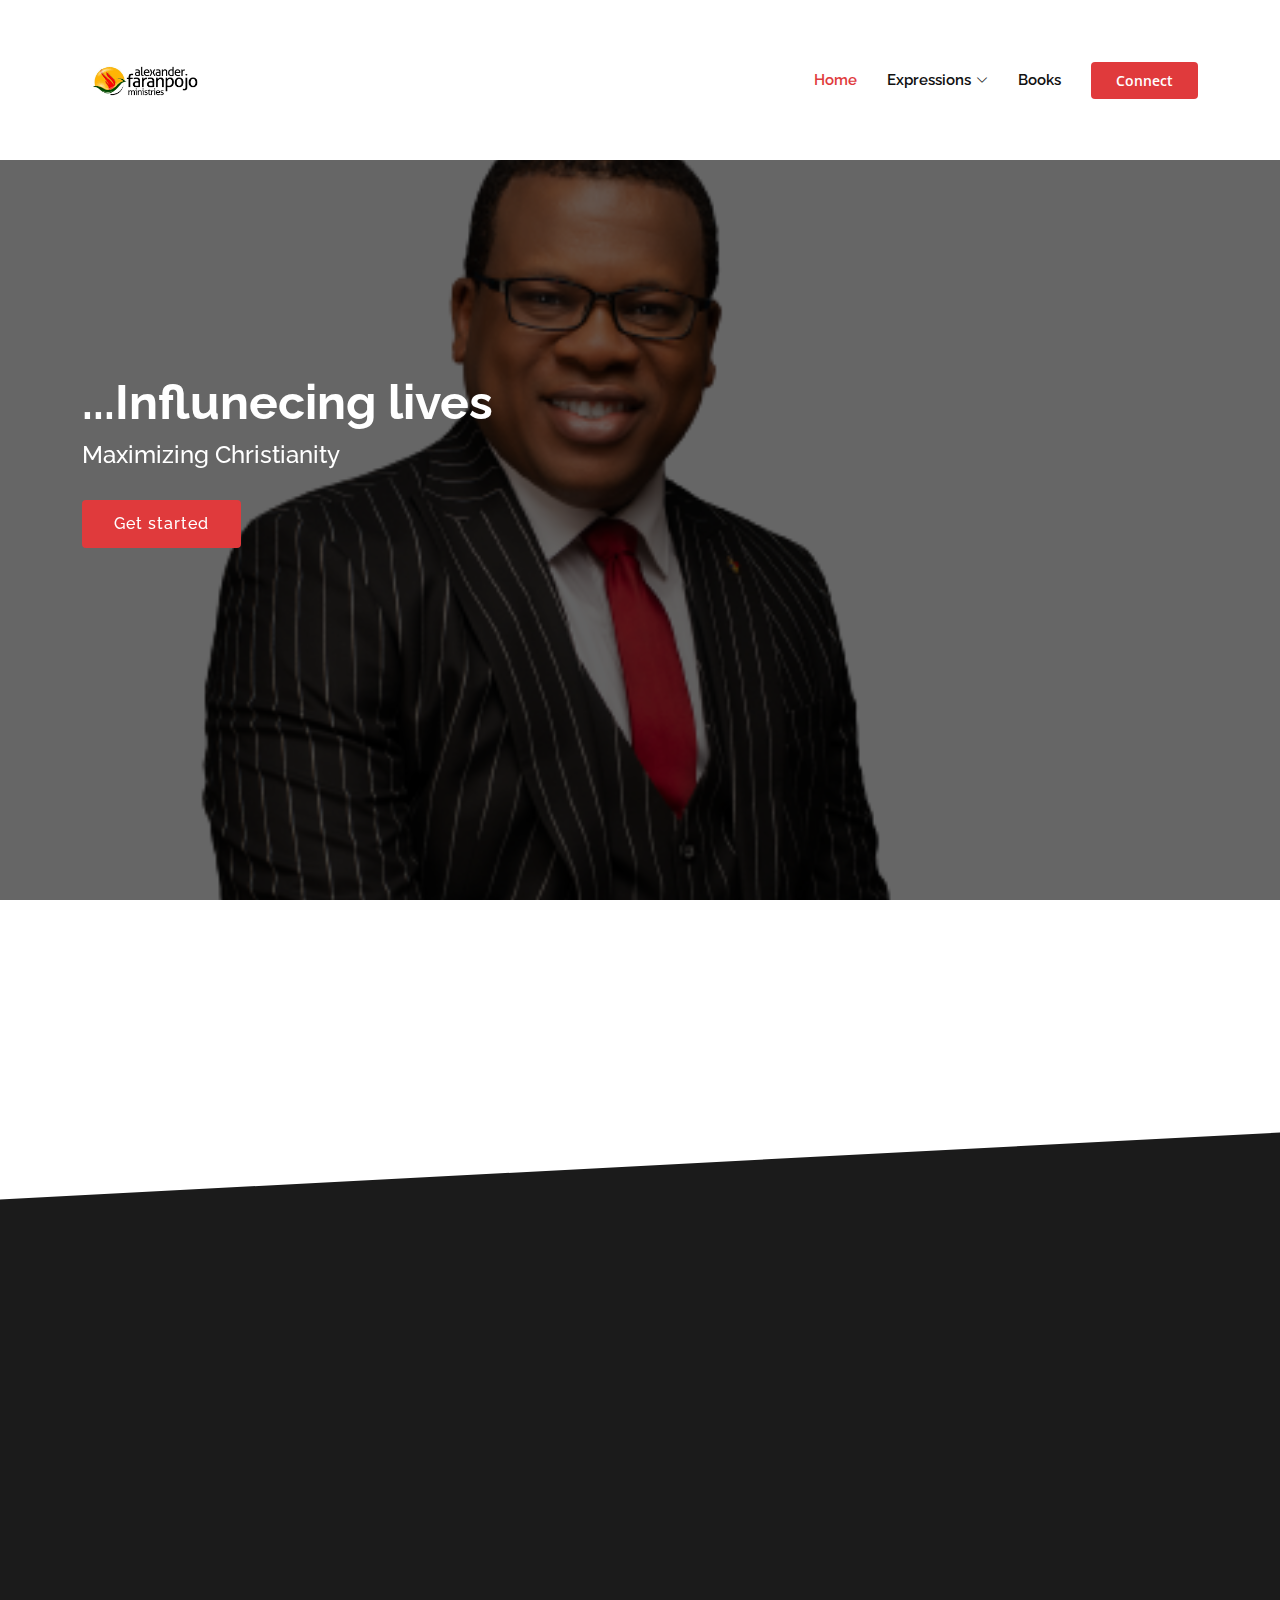
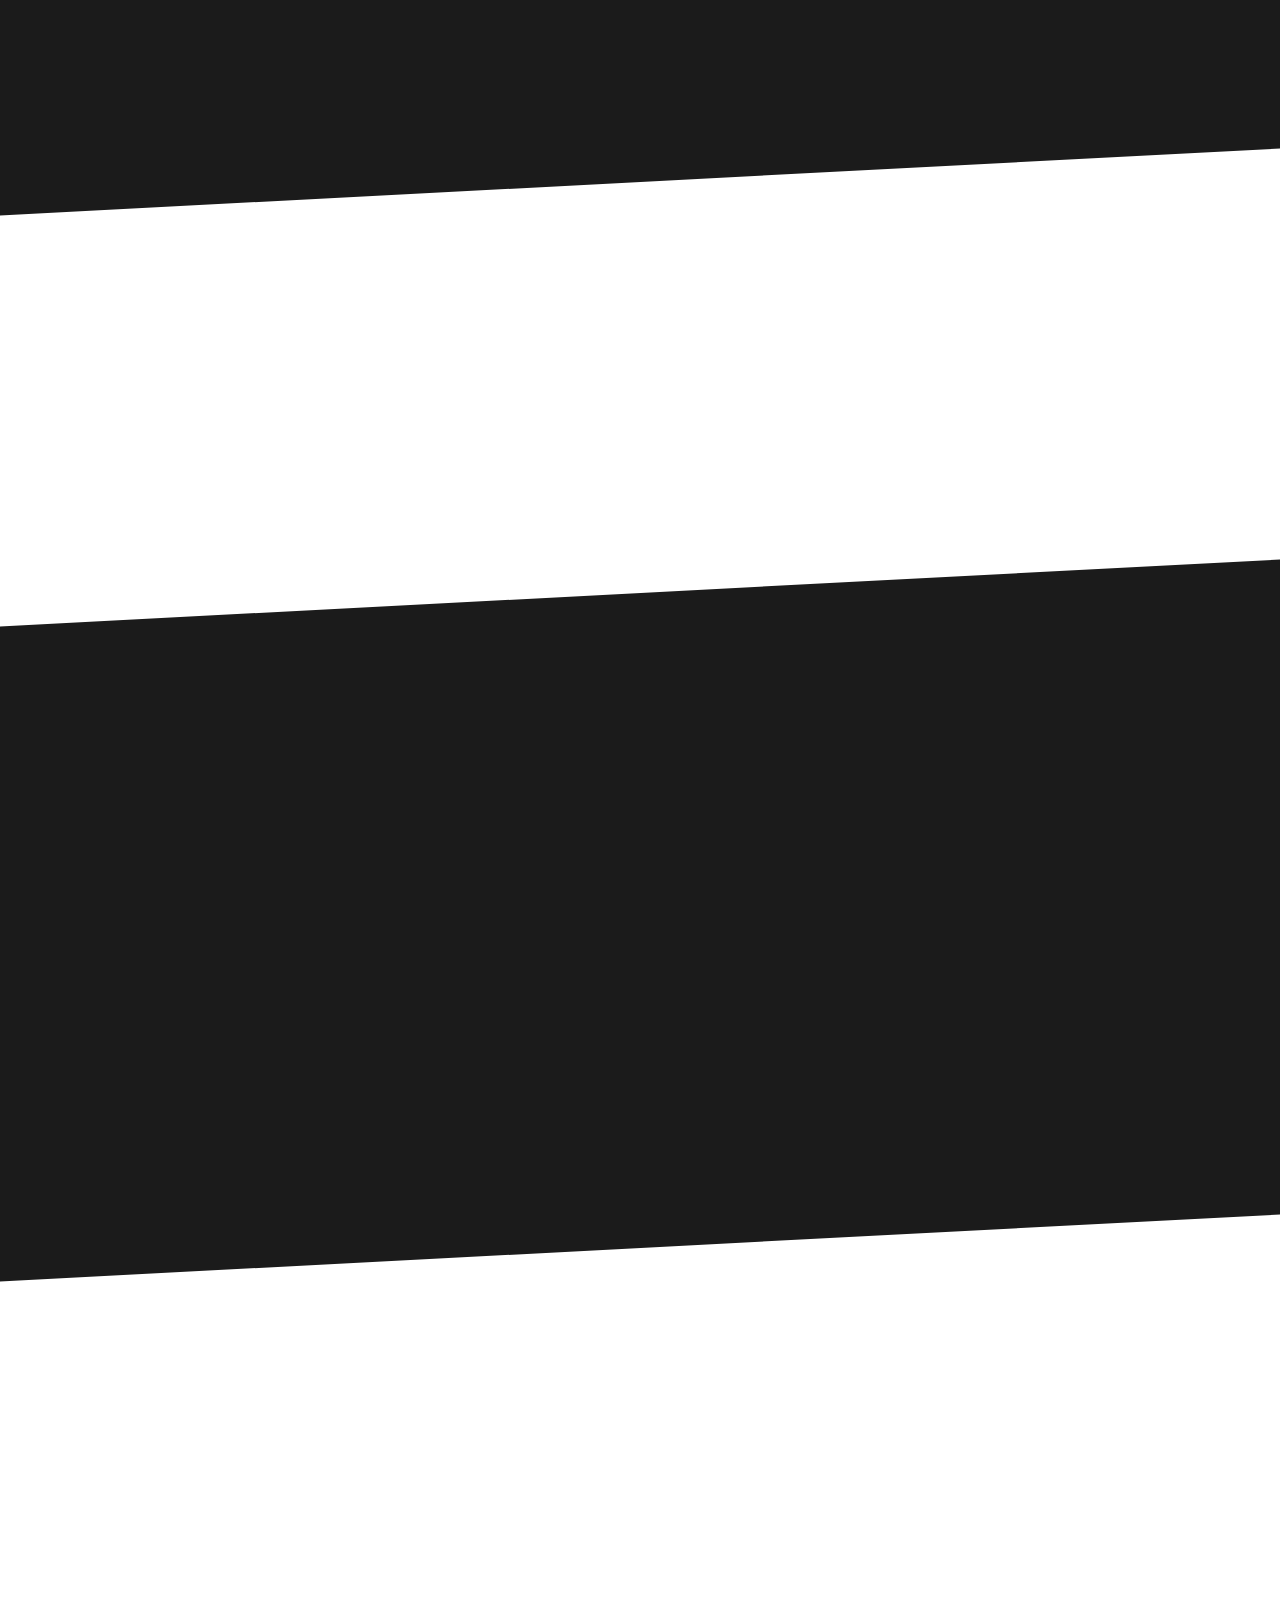
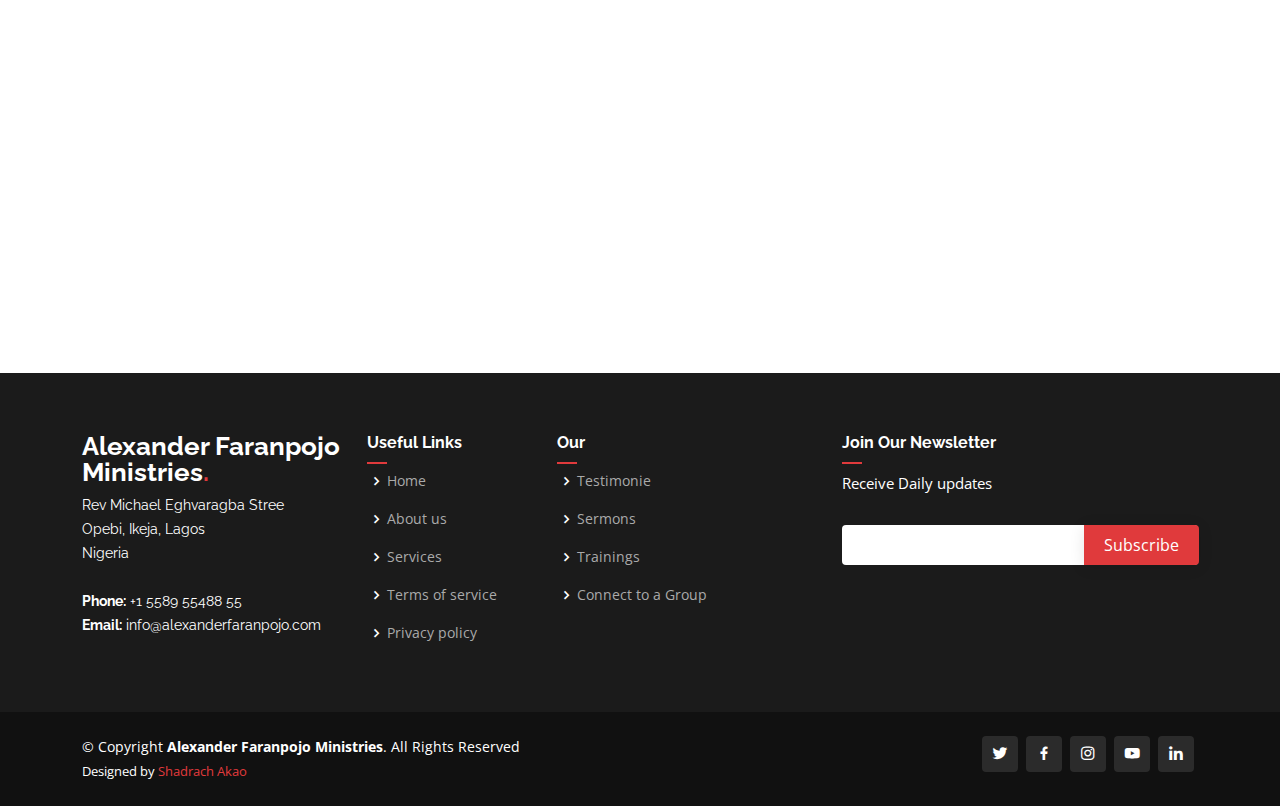
==== index.html @ 4a1c16b0 "updated the numberes section" ====
<!DOCTYPE html>
<html lang="en">

<head>
  <meta charset="utf-8">
  <meta content="width=device-width, initial-scale=1.0" name="viewport">

  <title>Alexander Faranpojo</title>
  <meta content="" name="description">
  <meta content="" name="keywords">

  <!-- Favicons -->
  <link href="assets/img/favicon.png" rel="icon">
  <link href="assets/img/apple-touch-icon.png" rel="apple-touch-icon">

  <!-- Google Fonts -->
  <link href="https://fonts.googleapis.com/css?family=Open+Sans:300,300i,400,400i,600,600i,700,700i|Raleway:300,300i,400,400i,500,500i,600,600i,700,700i|Poppins:300,300i,400,400i,500,500i,600,600i,700,700i" rel="stylesheet">

  <!-- Vendor CSS Files -->
  <link href="assets/vendor/aos/aos.css" rel="stylesheet">
  <link href="assets/vendor/bootstrap/css/bootstrap.min.css" rel="stylesheet">
  <link href="assets/vendor/bootstrap-icons/bootstrap-icons.css" rel="stylesheet">
  <link href="assets/vendor/boxicons/css/boxicons.min.css" rel="stylesheet">
  <link href="assets/vendor/glightbox/css/glightbox.min.css" rel="stylesheet">
  <link href="assets/vendor/remixicon/remixicon.css" rel="stylesheet">
  <link href="assets/vendor/swiper/swiper-bundle.min.css" rel="stylesheet">

  <!-- Template Main CSS File -->
  <link href="assets/css/style.css" rel="stylesheet">

  <!-- =======================================================
  * Template Name: Presento - v3.9.1
  * Template URL: https://bootstrapmade.com/presento-bootstrap-corporate-template/
  * Author: BootstrapMade.com
  * License: https://bootstrapmade.com/license/
  ======================================================== -->
</head>

<body>

  <!-- ======= Header ======= -->
  <header id="header" class="fixed-top d-flex align-items-center">
    <div class="container d-flex align-items-center">
      <!-- <h1 class="logo me-auto"><a href="index.html">Alexander Faranpojo<span>.</span></a></h1>-->
      <!-- Uncomment below if you prefer to use an image logo -->
       <a href="index.html" class="logo me-auto"><img src="assets/img/logo.png" alt=""></a>
      <nav id="navbar" class="navbar order-last order-lg-0">
        <ul>
          <li><a class="nav-link scrollto active" href="#hero">Home</a></li>
          <li class="dropdown"><a href="#"><span>Expressions</span> <i class="bi bi-chevron-down"></i></a>
            <ul>
          <li><a href="https://virtueslifefoundation.org/">Virtues Life Foundation</a></li>
              <li><a href="#">VIRTUES UK</a></li>
              <li><a href="#">VIRTUES Brazil</a></li>
            </ul>
          </li>
                    <li><a href="blog.html">Books</a></li>
          </ul>
        <i class="bi bi-list mobile-nav-toggle"></i>
      </nav><!-- .navbar -->

      <a href="#about" class="get-started-btn scrollto">Connect</a>
    </div>
  </header><!-- End Header -->

  <!-- ======= Hero Section ======= -->
  <section id="hero" class="d-flex align-items-center">

    <div class="container" data-aos="zoom-out" data-aos-delay="100">
      <div class="row">
        <div class="col-xl-6">
          <h1>...Influnecing lives</h1>
          <h2>Maximizing Christianity</h2>
          <a href="#about" class="btn-get-started scrollto">Get started</a>
        </div>
      </div>
    </div>

  </section><!-- End Hero -->

  <main id="main">

    <!-- ======= Clients Section ======= -->
    <section id="clients" class="clients">
      <div class="container" data-aos="zoom-in">

        <div class="clients-slider swiper">
          <div class="swiper-wrapper align-items-center">
            <div class="swiper-slide"><img src="assets/img/clients/client-1.png" class="img-fluid" alt=""></div>
            <div class="swiper-slide"><img src="assets/img/clients/client-2.png" class="img-fluid" alt=""></div>
            <div class="swiper-slide"><img src="assets/img/clients/client-3.png" class="img-fluid" alt=""></div>
            <div class="swiper-slide"><img src="assets/img/clients/client-4.png" class="img-fluid" alt=""></div>
            </div>
                  </div>

      </div>
    </section>
    <!-- End Clients Section -->
    <!-- ======= About Section ======= -->
    <section id="about" class="about section-bg">
      <div class="container" data-aos="fade-up">

        <div class="row no-gutters">
          <div class="content col-xl-5 d-flex align-items-stretch">
            <div class="content">
              <h3>Rev. DR Alexander Faranpojo is the president VIRTUES INTERNATIONAL MINISTRIES
</h3>
              <p>
                He is also the senior pastor of VIRTUES CHRISTIAN CENTRE with the mandate to make men God's Pride with the 
evidence of influenced lives.
</p>
              <a href="#" class="about-btn"><span>Read Bio</span> <i class="bx bx-chevron-right"></i></a>
            </div>
          </div>
          <div class="col-lg-3 col-md-6 d-flex align-items-stretch">
            <div class="member" data-aos="fade-up" data-aos-delay="300">
              <div class="member-img">
                <img src="assets\img\hero-bg.jpg" class="img-fluid" alt="">
                <div class="social">
                  <a href="https://twitter.com/afaranpojo?s=20&t=V8f5FCmmdlK-ed2FvPK0kw"><i class="bi bi-twitter"></i></a>
                  <a href="https://www.facebook.com/REV.AlexanderFaranpojo/"><i class="bi bi-facebook"></i></a>
                  <a href="https://www.instagram.com/alexanderfaranpojo/?hl=en"><i class="bi bi-instagram"></i></a>
                  <a href="https://www.linkedin.com/in/alexander-faranpojo-86261167/"><i class="bi bi-linkedin"></i></a>
                </div>
              </div>
              <div class="member-info">
              <h4>REV DR ALEXANDER FARANPOJO</h4>
                <span>President & Founder Virtues International Ministries</span>
              </div>
            </div>
          </div>

            </div><!-- End .content-->
          </div>
        </div>

      </div>
    </section><!-- End About Section -->

    <!-- ======= Counts Section ======= -->
    <section id="counts" class="counts">
      <div class="container" data-aos="fade-up">

        <div class="row">

          <div class="col-lg-3 col-md-6">
            <div class="count-box">
              <i class="bi bi-emoji-smile"></i>
              <span data-purecounter-start="0" data-purecounter-end="2342" data-purecounter-duration="1" class="purecounter"></span>
              <p>Lives Transfromed</p>
            </div>
          </div>

          <div class="col-lg-3 col-md-6 mt-5 mt-md-0">
            <div class="count-box">
              <i class="bi bi-journal-richtext"></i>
              <span data-purecounter-start="0" data-purecounter-end="521" data-purecounter-duration="1" class="purecounter"></span>
              <p>Virtues Life Foundation Outreach</p>
            </div>
          </div>

          <div class="col-lg-3 col-md-6 mt-5 mt-lg-0">
            <div class="count-box">
              <i class="bi bi-headset"></i>
              <span data-purecounter-start="0" data-purecounter-end="6" data-purecounter-duration="1" class="purecounter"></span>
              <p> Locations</p>
            </div>
          </div>

          <div class="col-lg-3 col-md-6 mt-5 mt-lg-0">
            <div class="count-box">
              <i class="bi bi-people"></i>
              <span data-purecounter-start="0" data-purecounter-end="120" data-purecounter-duration="1" class="purecounter"></span>
              <p>Workers & Volunteers</p>
            </div>
          </div>

        </div>

      </div>
    </section><!-- End Counts Section -->

    <!-- ======= Tabs Section ======= -->
    <!-- End Tabs Section -->

    <!-- ======= Services Section ======= -->
    <!-- End Services Section -->

    <!-- ======= Portfolio Section ======= -->
    <!-- End Portfolio Section -->

    <!-- ======= Testimonials Section ======= -->
   <!-- End Testimonials Section -->

    <!-- ======= Pricing Section ======= -->
    <!-- End Pricing Section -->

    <!-- ======= Frequently Asked Questions Section ======= -->
   <!-- End Frequently Asked Questions Section -->

    <!-- ======= Team Section ======= -->
    <section id="team" class="team section-bg">
      <div class="container" data-aos="fade-up">

        <div class="section-title">
          <h2>BOOKS</h2>
          <p>Order for Books.</p>
        </div>

        <div class="row">

          <div class="col-lg-3 col-md-6 d-flex align-items-stretch">
            <div class="member" data-aos="fade-up" data-aos-delay="100">
              <div class="member-img">
                <img src="assets\img\team\book.jpg" class="img-fluid" alt="">
                </div>
              <div class="member-info">
                <h4>Making Love Work VOL 1</h4>
                <span>Rev Dr Alexander Faranpojo</span>
              </div>
            </div>
          </div>

          <div class="col-lg-3 col-md-6 d-flex align-items-stretch">
            <div class="member" data-aos="fade-up" data-aos-delay="200">
              <div class="member-img">
                <img src="assets\img\team\book.jpg" class="img-fluid" alt="">
                </div>
              <div class="member-info">
                <h4>Making Love Work VOL 2</h4>
                <span>Rev Dr Alexander Faranpojo</span>
              </div>
            </div>
          </div>

          <div class="col-lg-3 col-md-6 d-flex align-items-stretch">
            <div class="member" data-aos="fade-up" data-aos-delay="300">
              <div class="member-img">
                <img src="assets\img\team\book.jpg" class="img-fluid" alt="">
                </div>
              <div class="member-info">
                <h4>Be Delibrate</h4>
                <span>Rev Dr Alexander Faranpojo</span>
              </div>
            </div>
          </div>

          <div class="col-lg-3 col-md-6 d-flex align-items-stretch">
            <div class="member" data-aos="fade-up" data-aos-delay="400">
              <div class="member-img">
                <img src="assets\img\team\book.jpg" class="img-fluid" alt="">
                              </div>
                         </div>
          </div>

        </div>

      </div>
    </section><!-- End Team Section -->

    <!-- ======= Contact Section ======= -->
    <section id="contact" class="contact">
      <div class="container" data-aos="fade-up">

        <div class="section-title">
          <h2>Contact</h2>
          <p>Contact us for Prayers,Testimonies, Conselling, other information</p>
        </div>

        <div class="row" data-aos="fade-up" data-aos-delay="100">

          <div class="col-lg-6">

            <div class="row">
              <div class="col-md-12">
                <div class="info-box">
                  <i class="bx bx-map"></i>
                  <h3>Our Address</h3>
                  <p>Rev Michael Eghvaragba Street Opebi, Ikeja, Lagos Nigeria</p>
                </div>
              </div>
              <div class="col-md-6">
                <div class="info-box mt-4">
                  <i class="bx bx-envelope"></i>
                  <h3>Email Us</h3>
                  <p>info@alexanderfaranpojo.com</p>
                </div>
              </div>
              <div class="col-md-6">
                <div class="info-box mt-4">
                  <i class="bx bx-phone-call"></i>
                  <h3>Call Us</h3>
                  <p>+1 5589 55488 55<br>+1 6678 254445 41</p>
                </div>
              </div>
            </div>

          </div>

          <div class="col-lg-6">
            <form action="forms/contact.php" method="post" role="form" class="php-email-form">
              <div class="row">
                <div class="col form-group">
                  <input type="text" name="name" class="form-control" id="name" placeholder="Your Name" required>
                </div>
                <div class="col form-group">
                  <input type="email" class="form-control" name="email" id="email" placeholder="Your Email" required>
                </div>
              </div>
              <div class="form-group">
                <input type="text" class="form-control" name="subject" id="subject" placeholder="Subject" required>
              </div>
              <div class="form-group">
                <textarea class="form-control" name="message" rows="5" placeholder="Message" required></textarea>
              </div>
              <div class="my-3">
                <div class="loading">Loading</div>
                <div class="error-message"></div>
                <div class="sent-message">Your message has been sent. Thank you!</div>
              </div>
              <div class="text-center"><button type="submit">Send Message</button></div>
            </form>
          </div>

        </div>

      </div>
    </section><!-- End Contact Section -->

  </main><!-- End #main -->

  <!-- ======= Footer ======= -->
  <footer id="footer">

    <div class="footer-top">
      <div class="container">
        <div class="row">

          <div class="col-lg-3 col-md-6 footer-contact">
            <h3>Alexander Faranpojo Ministries<span>.</span></h3>
            <p>
              Rev Michael Eghvaragba Stree <br>
              Opebi, Ikeja, Lagos<br>
              Nigeria <br><br>
              <strong>Phone:</strong> +1 5589 55488 55<br>
              <strong>Email:</strong> info@alexanderfaranpojo.com<br>
            </p>
          </div>

          <div class="col-lg-2 col-md-6 footer-links">
            <h4>Useful Links</h4>
            <ul>
              <li><i class="bx bx-chevron-right"></i> <a href="#">Home</a></li>
              <li><i class="bx bx-chevron-right"></i> <a href="#">About us</a></li>
              <li><i class="bx bx-chevron-right"></i> <a href="#">Services</a></li>
              <li><i class="bx bx-chevron-right"></i> <a href="#">Terms of service</a></li>
              <li><i class="bx bx-chevron-right"></i> <a href="#">Privacy policy</a></li>
            </ul>
          </div>

          <div class="col-lg-3 col-md-6 footer-links">
            <h4>Our </h4>
            <ul>
              <li><i class="bx bx-chevron-right"></i> <a href="#">Testimonie</a></li>
              <li><i class="bx bx-chevron-right"></i> <a href="#">Sermons</a></li>
              <li><i class="bx bx-chevron-right"></i> <a href="#">Trainings</a></li>
              <li><i class="bx bx-chevron-right"></i> <a href="#">Connect to a Group</a></li>
              </ul>
          </div>

          <div class="col-lg-4 col-md-6 footer-newsletter">
            <h4>Join Our Newsletter</h4>
            <p>Receive Daily updates</p>
            <form action="" method="post">
              <input type="email" name="email"><input type="submit" value="Subscribe">
            </form>
          </div>

        </div>
      </div>
    </div>

    <div class="container d-md-flex py-4">

      <div class="me-md-auto text-center text-md-start">
        <div class="copyright">
          &copy; Copyright <strong><span>Alexander Faranpojo Ministries</span></strong>. All Rights Reserved
        </div>
        <div class="credits">
          <!-- All the links in the footer should remain intact. -->
          <!-- You can delete the links only if you purchased the pro version. -->
          <!-- Licensing information: https://bootstrapmade.com/license/ -->
          <!-- Purchase the pro version with working PHP/AJAX contact form: https://bootstrapmade.com/presento-bootstrap-corporate-template/ -->
          Designed by <a href="https://bootstrapmade.com/">Shadrach Akao</a>
        </div>
      </div>
      <div class="social-links text-center text-md-end pt-3 pt-md-0">
        <a href="#" class="twitter"><i class="bx bxl-twitter"></i></a>
        <a href="#" class="facebook"><i class="bx bxl-facebook"></i></a>
        <a href="#" class="instagram"><i class="bx bxl-instagram"></i></a>
        <a href="#" class="youtube"><i class="bx bxl-youtube"></i></a>
        <a href="#" class="linkedin"><i class="bx bxl-linkedin"></i></a>
      </div>
    </div>
  </footer><!-- End Footer -->

  <a href="#" class="back-to-top d-flex align-items-center justify-content-center"><i class="bi bi-arrow-up-short"></i></a>

  <!-- Vendor JS Files -->
  <script src="assets/vendor/purecounter/purecounter_vanilla.js"></script>
  <script src="assets/vendor/aos/aos.js"></script>
  <script src="assets/vendor/bootstrap/js/bootstrap.bundle.min.js"></script>
  <script src="assets/vendor/glightbox/js/glightbox.min.js"></script>
  <script src="assets/vendor/isotope-layout/isotope.pkgd.min.js"></script>
  <script src="assets/vendor/swiper/swiper-bundle.min.js"></script>
  <script src="assets/vendor/php-email-form/validate.js"></script>

  <!-- Template Main JS File -->
  <script src="assets/js/main.js"></script>

</body>

</html>
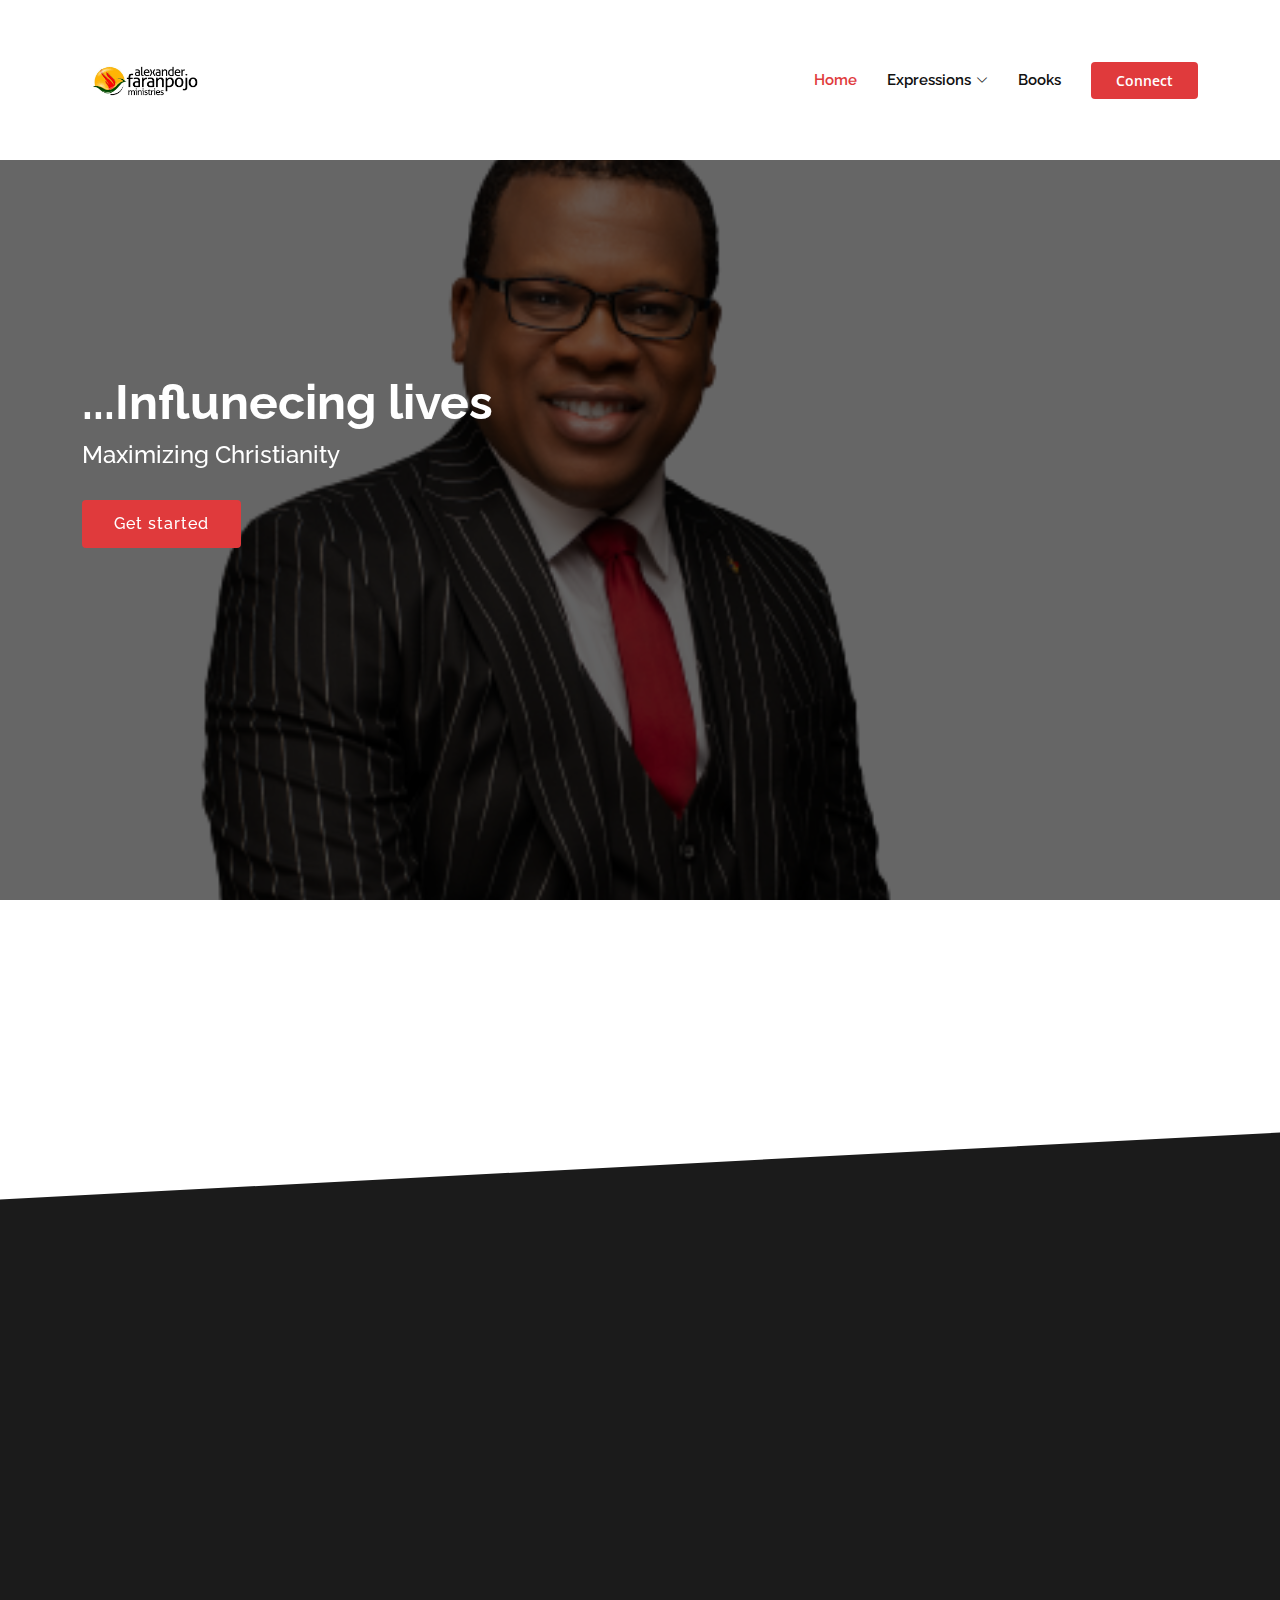
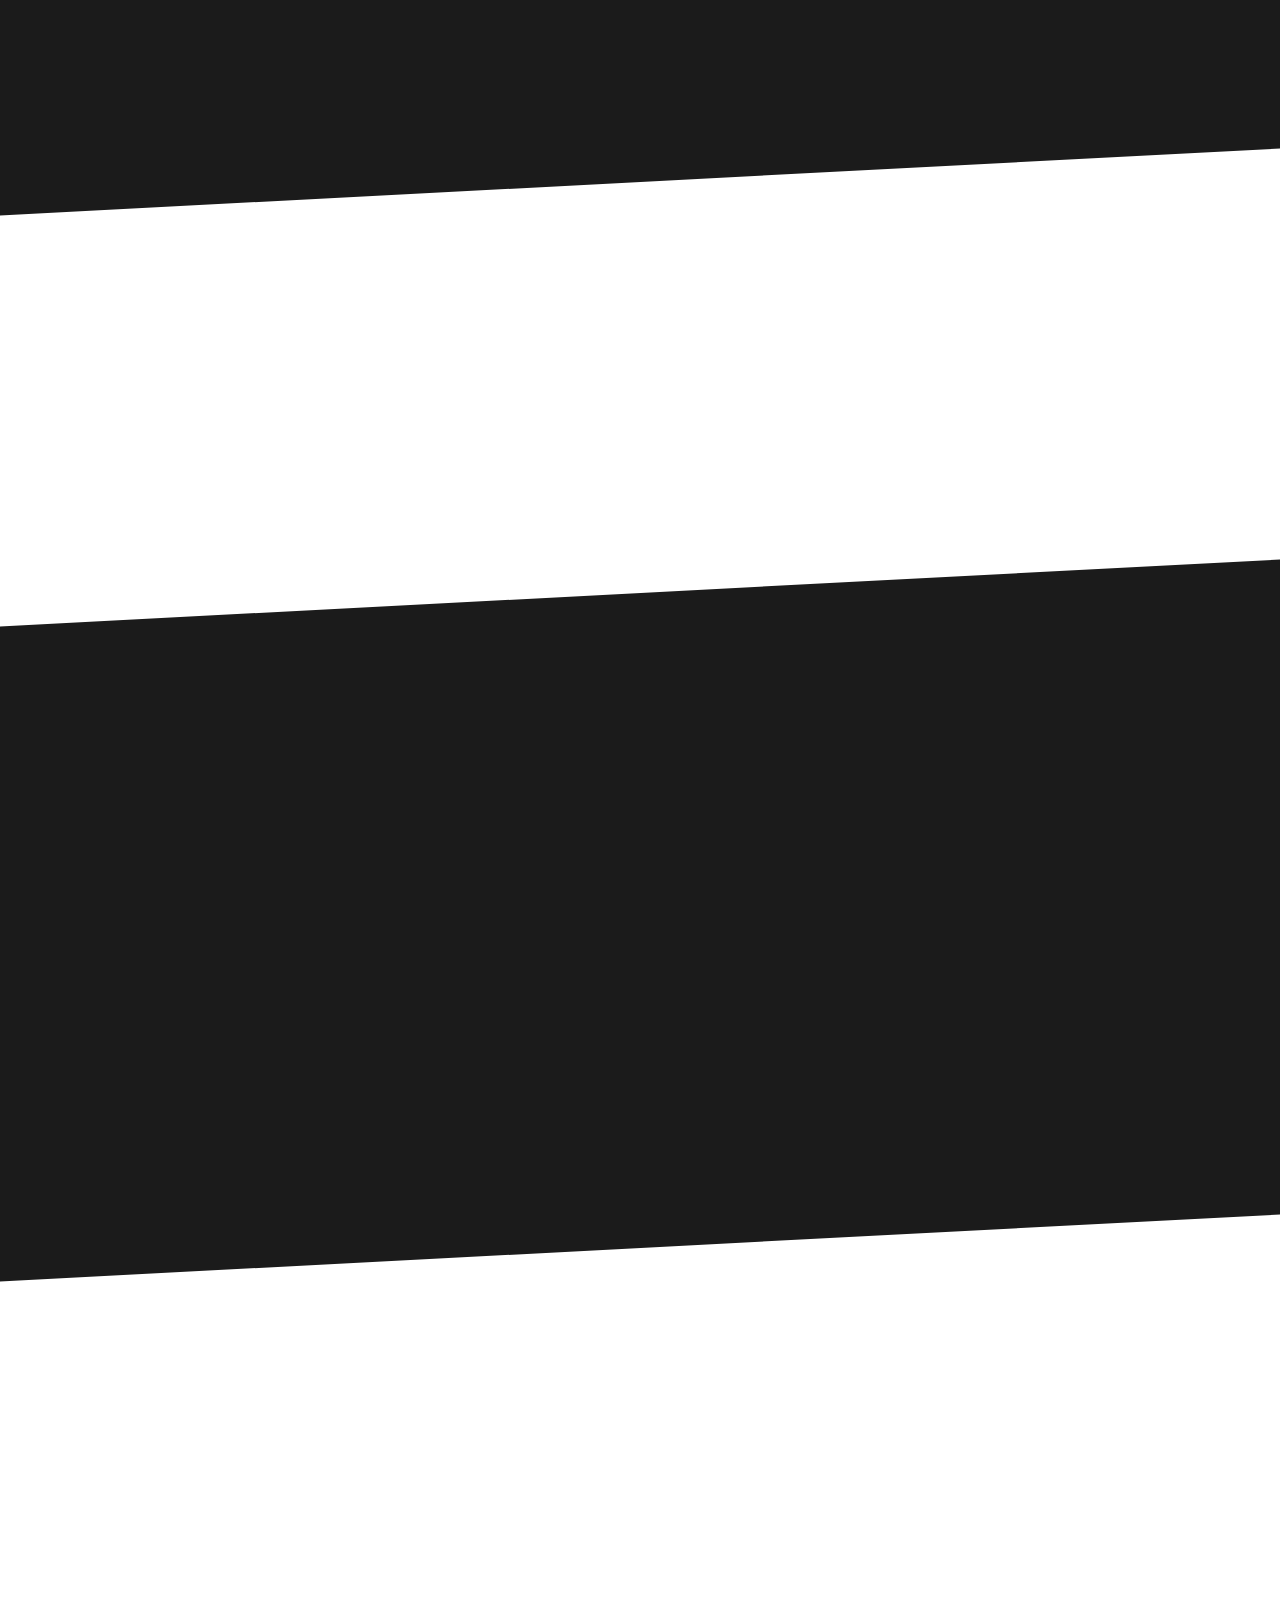
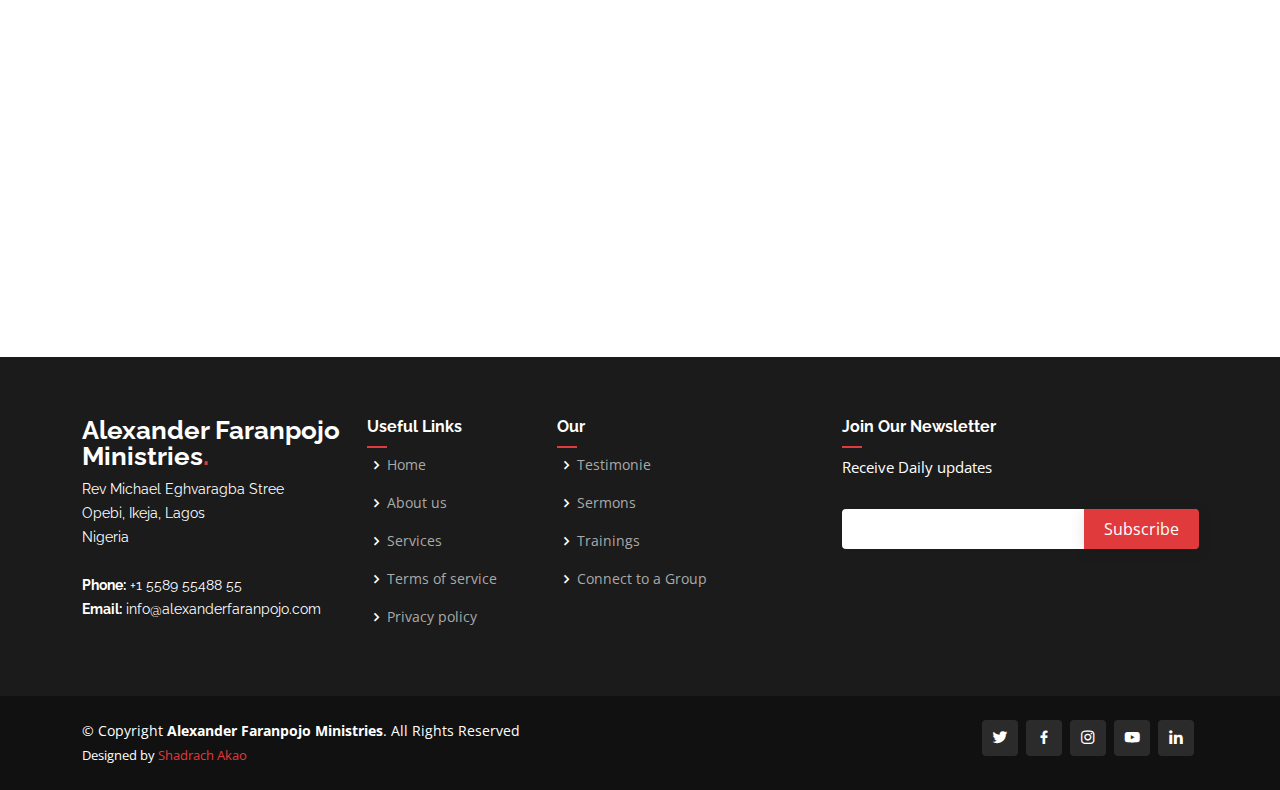
==== commit 17ecad8d: "commented out the phone number section" ====
--- a/index.html
+++ b/index.html
@@ -286,6 +286,7 @@
                   <p>info@alexanderfaranpojo.com</p>
                 </div>
               </div>
+             <!-- Phone number
               <div class="col-md-6">
                 <div class="info-box mt-4">
                   <i class="bx bx-phone-call"></i>
@@ -293,6 +294,7 @@
                   <p>+1 5589 55488 55<br>+1 6678 254445 41</p>
                 </div>
               </div>
+            -->
             </div>
 
           </div>
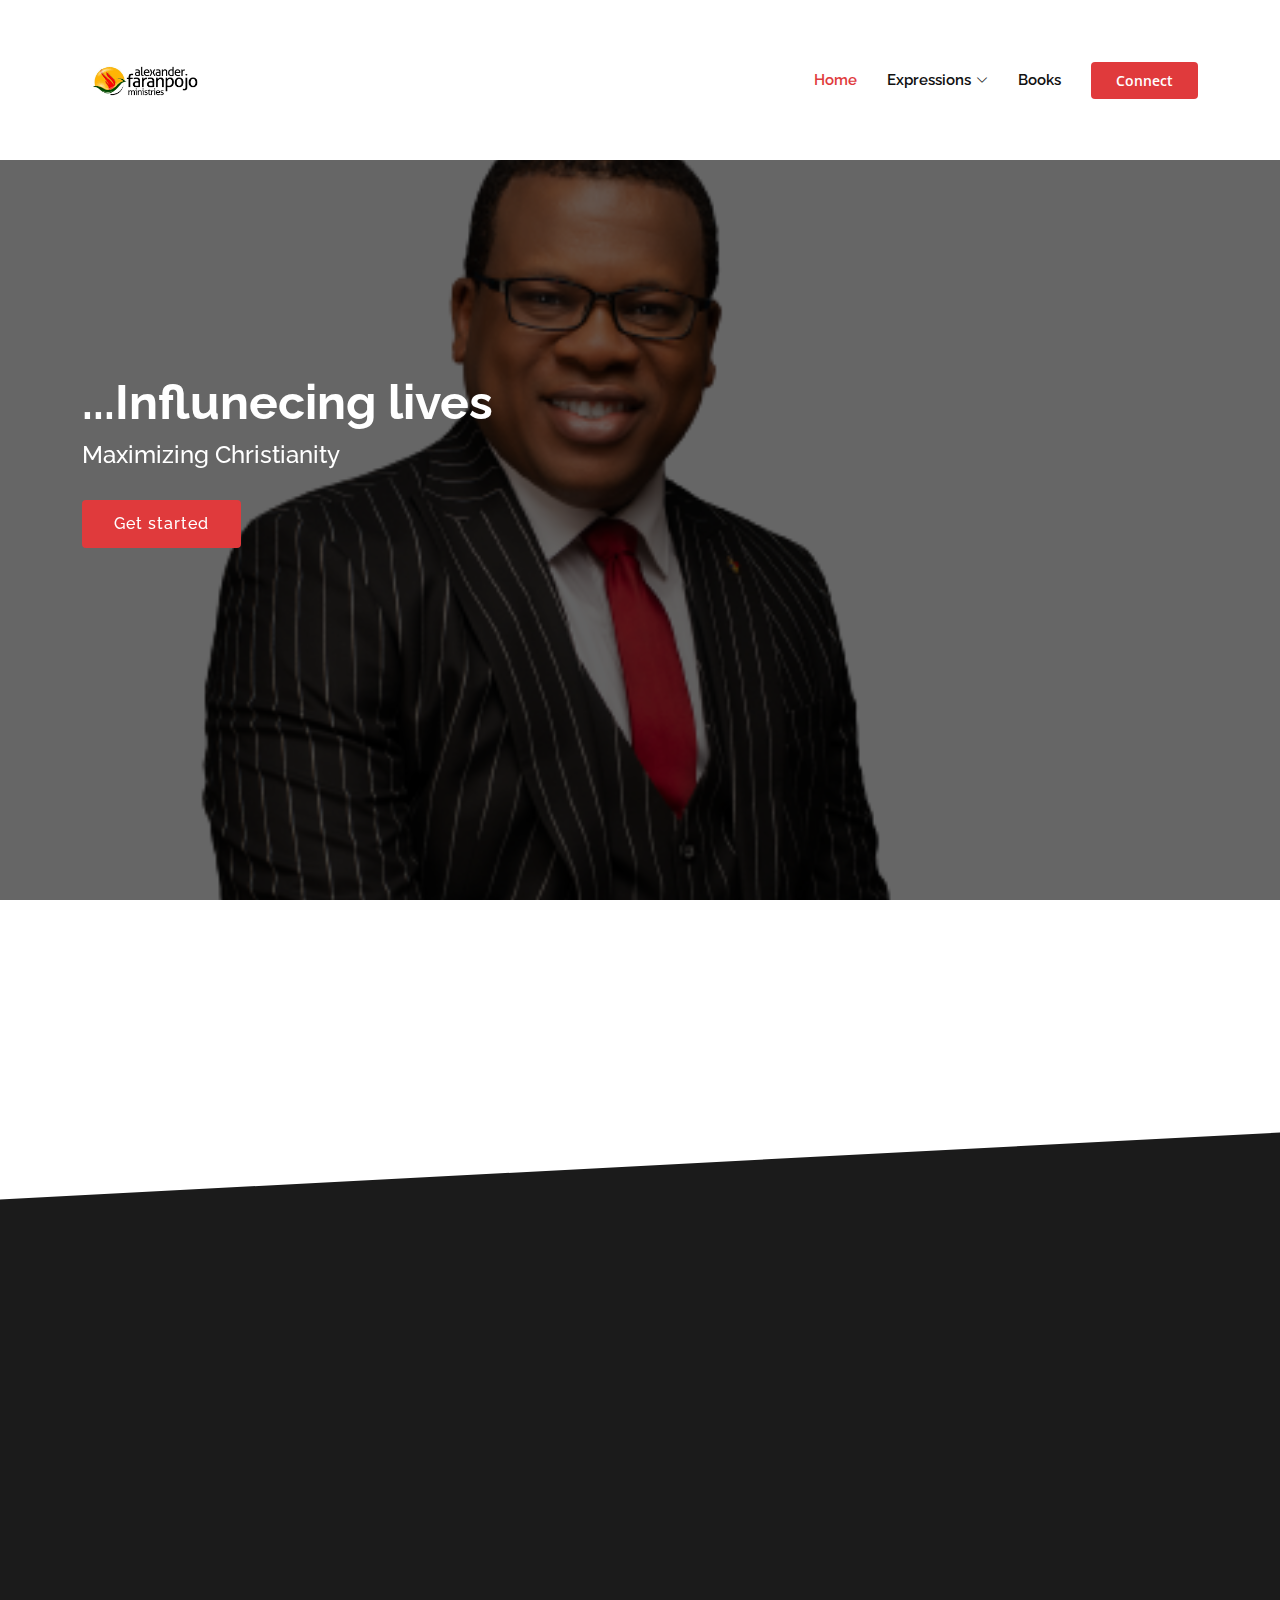
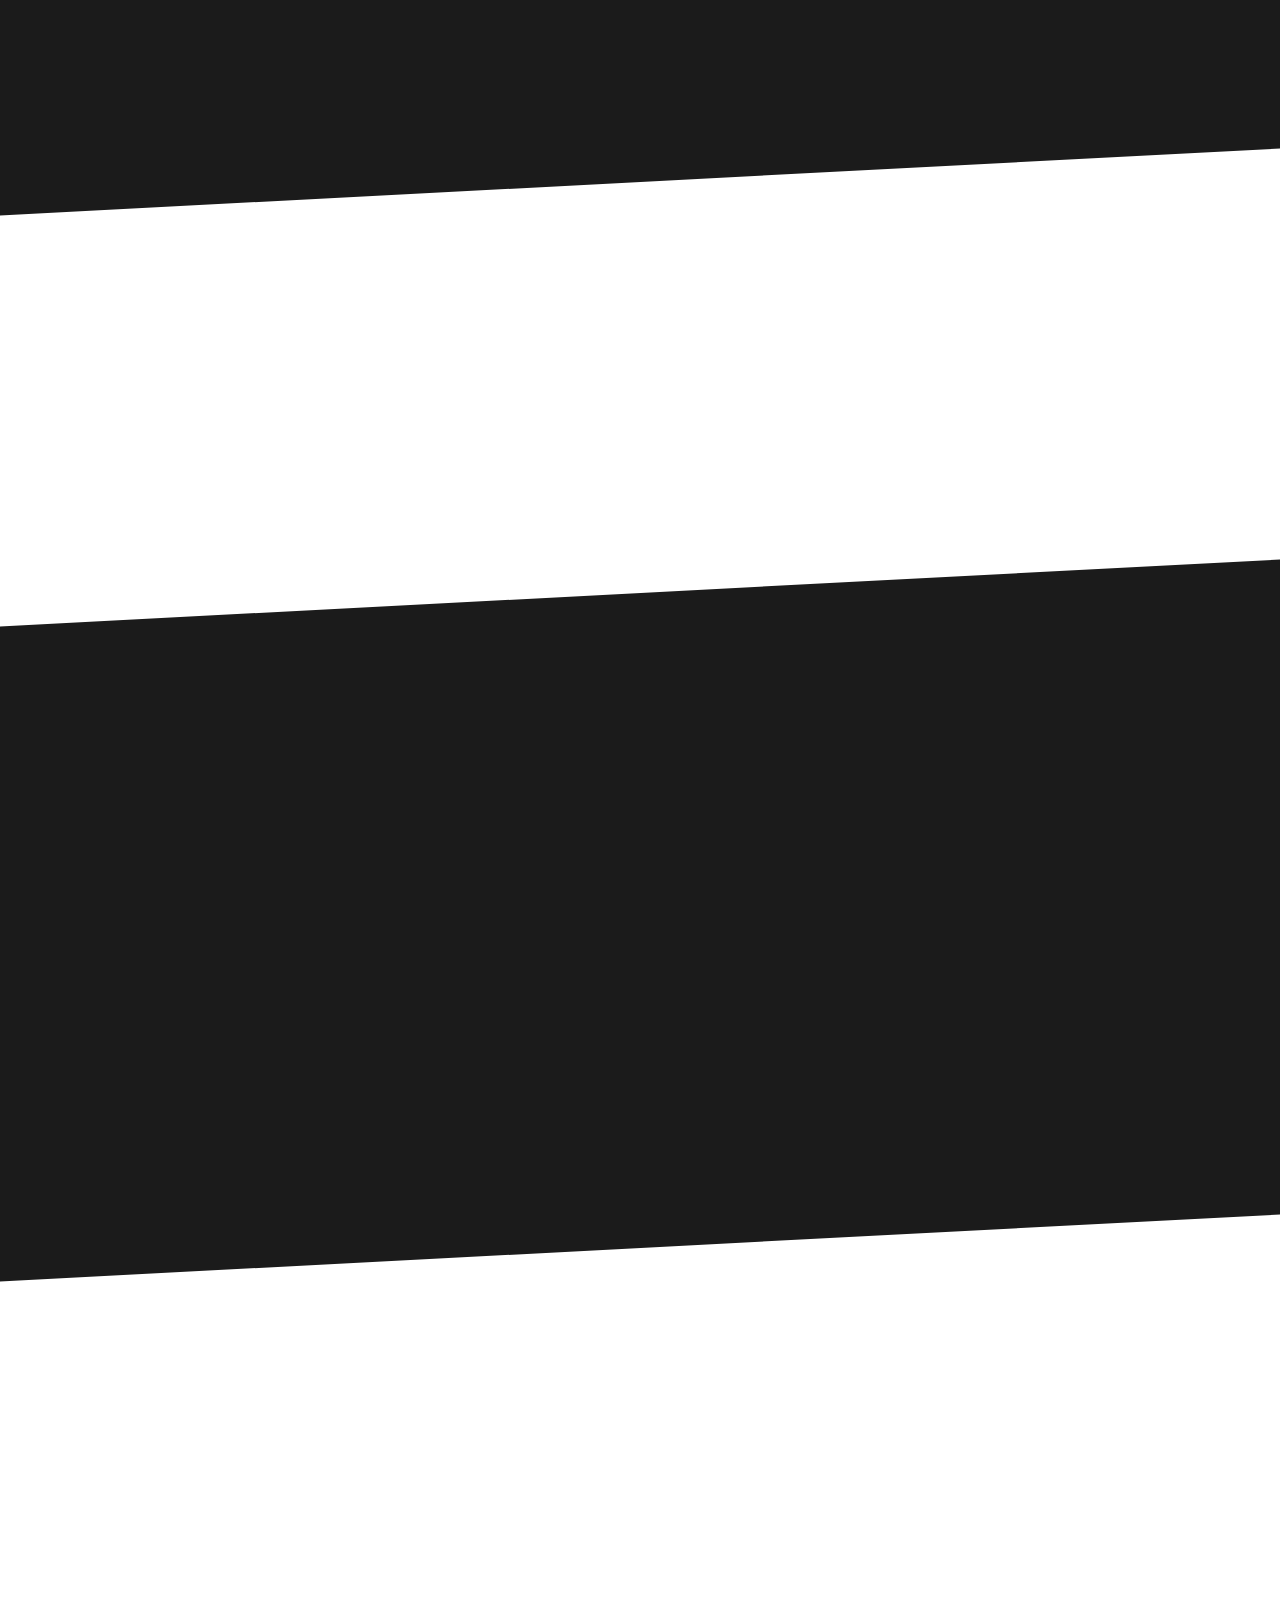
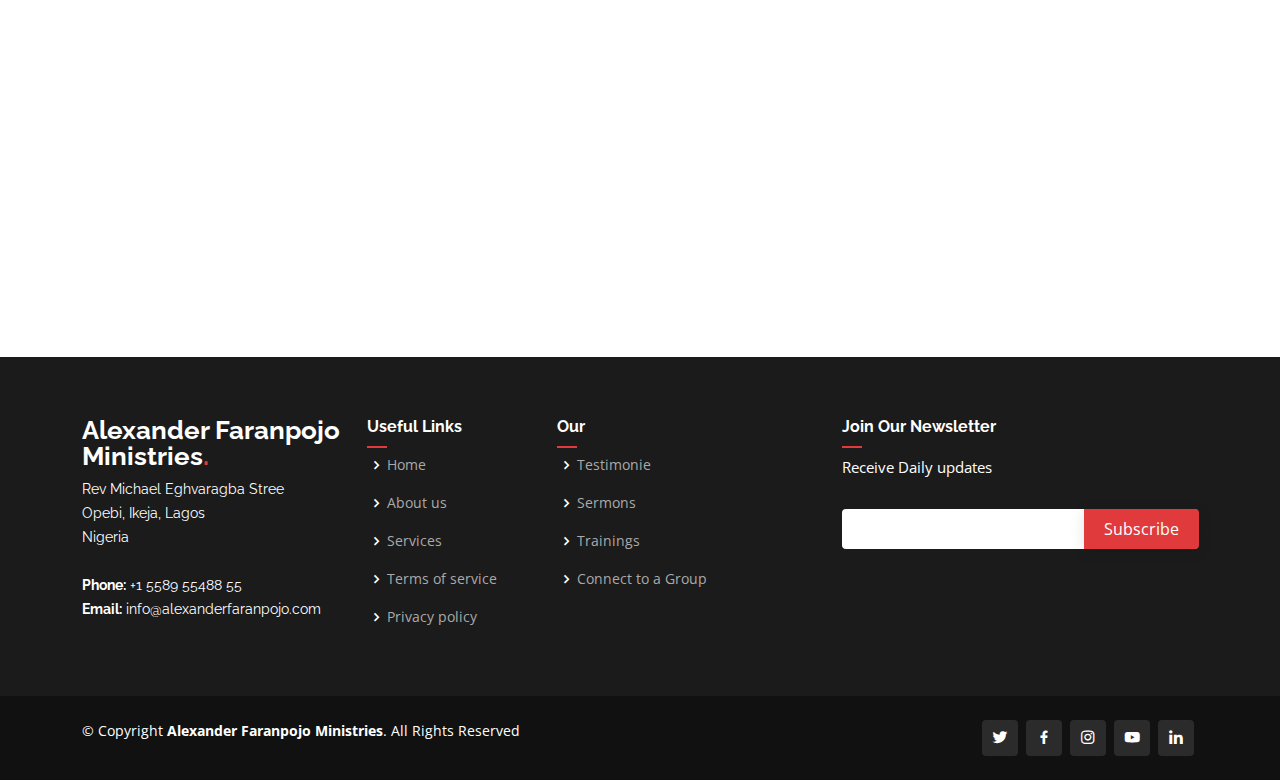
==== commit dc5d5614: "remove disigned by credits" ====
--- a/index.html
+++ b/index.html
@@ -393,8 +393,7 @@
           <!-- You can delete the links only if you purchased the pro version. -->
           <!-- Licensing information: https://bootstrapmade.com/license/ -->
           <!-- Purchase the pro version with working PHP/AJAX contact form: https://bootstrapmade.com/presento-bootstrap-corporate-template/ -->
-          Designed by <a href="https://bootstrapmade.com/">Shadrach Akao</a>
-        </div>
+              </div>
       </div>
       <div class="social-links text-center text-md-end pt-3 pt-md-0">
         <a href="#" class="twitter"><i class="bx bxl-twitter"></i></a>
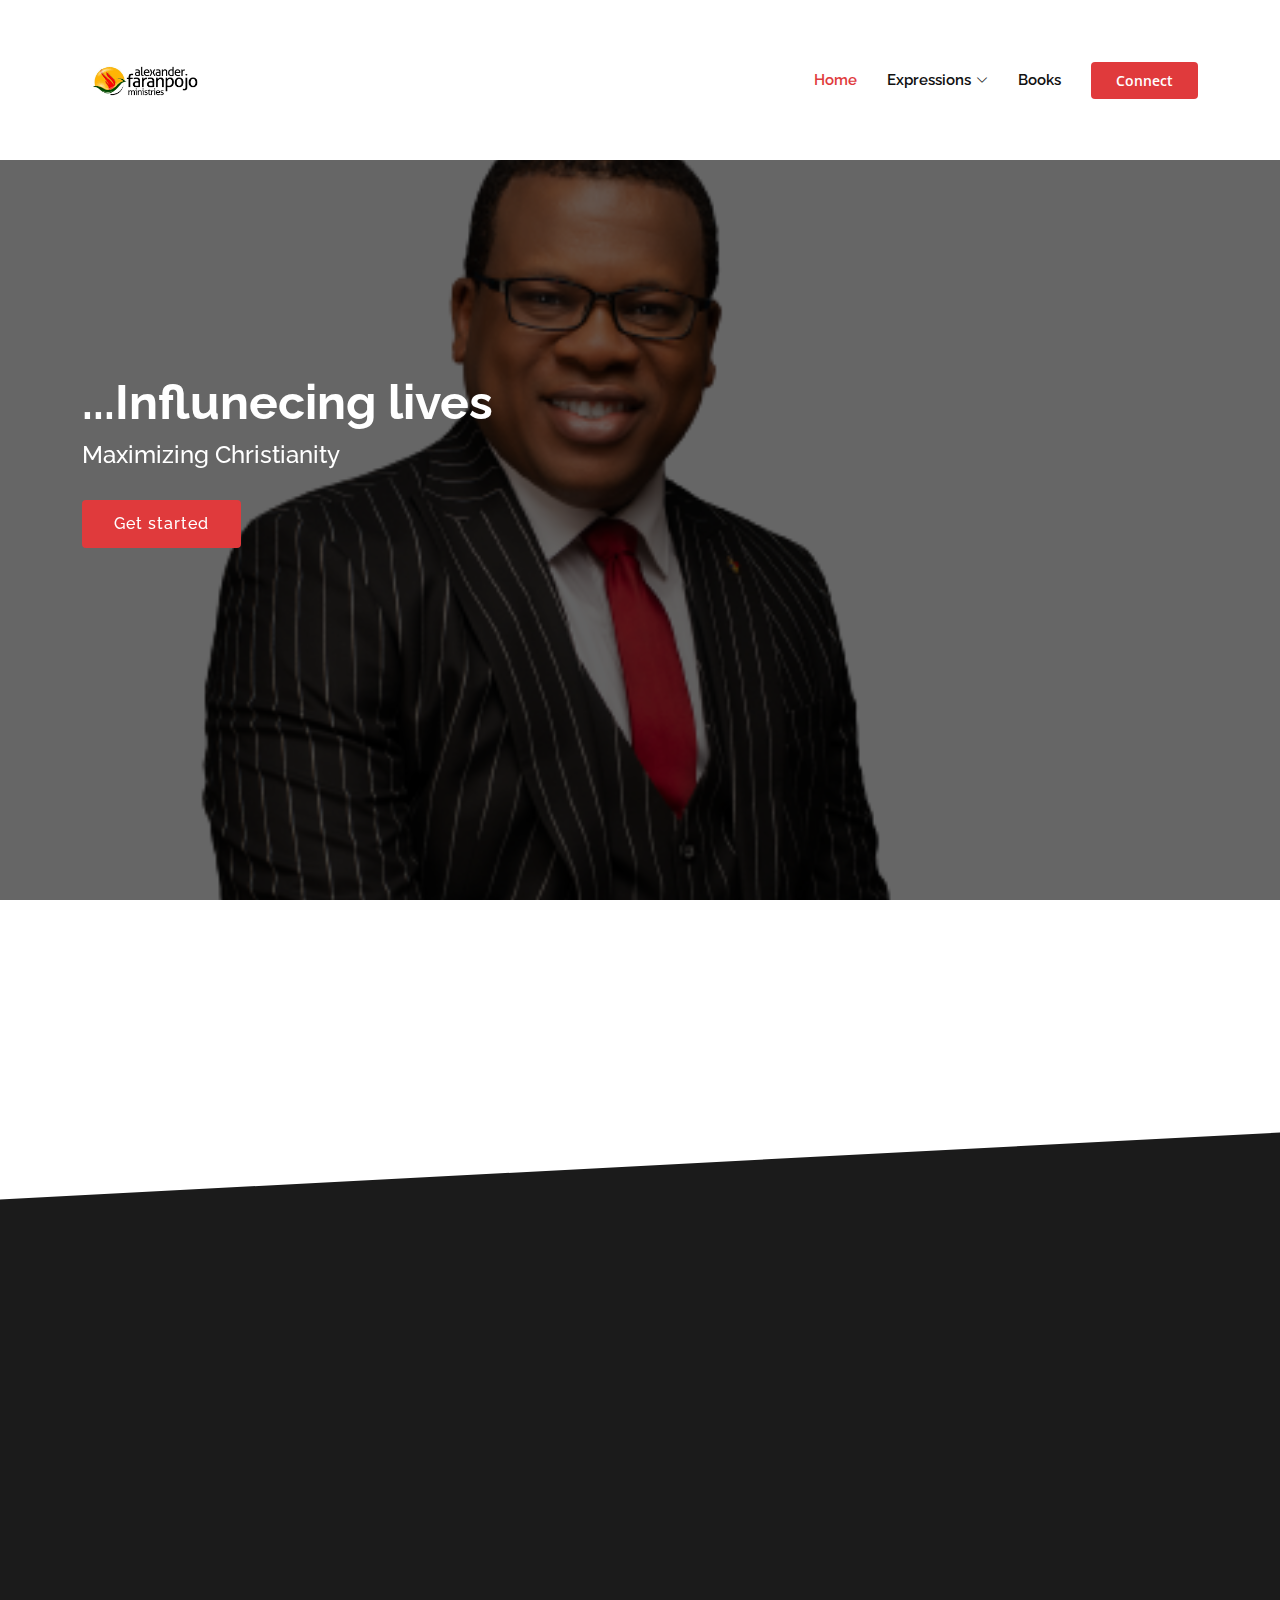
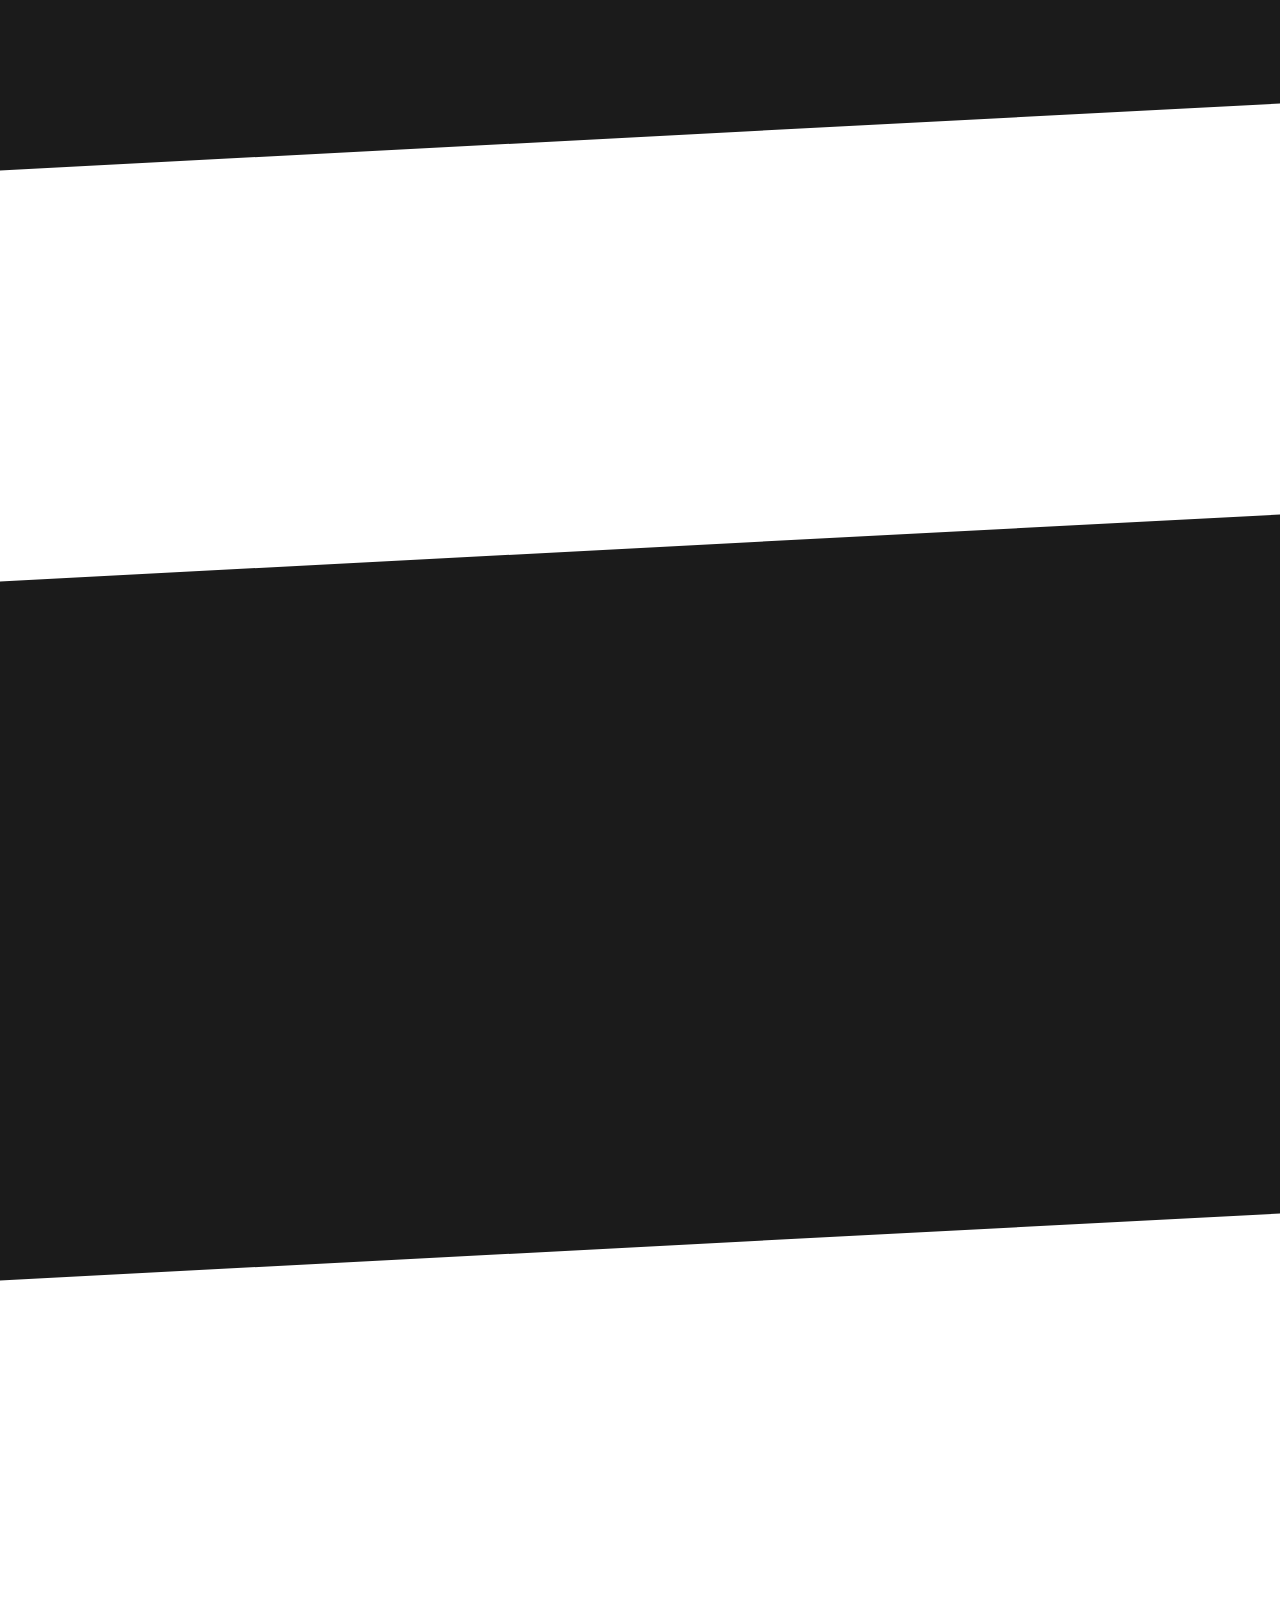
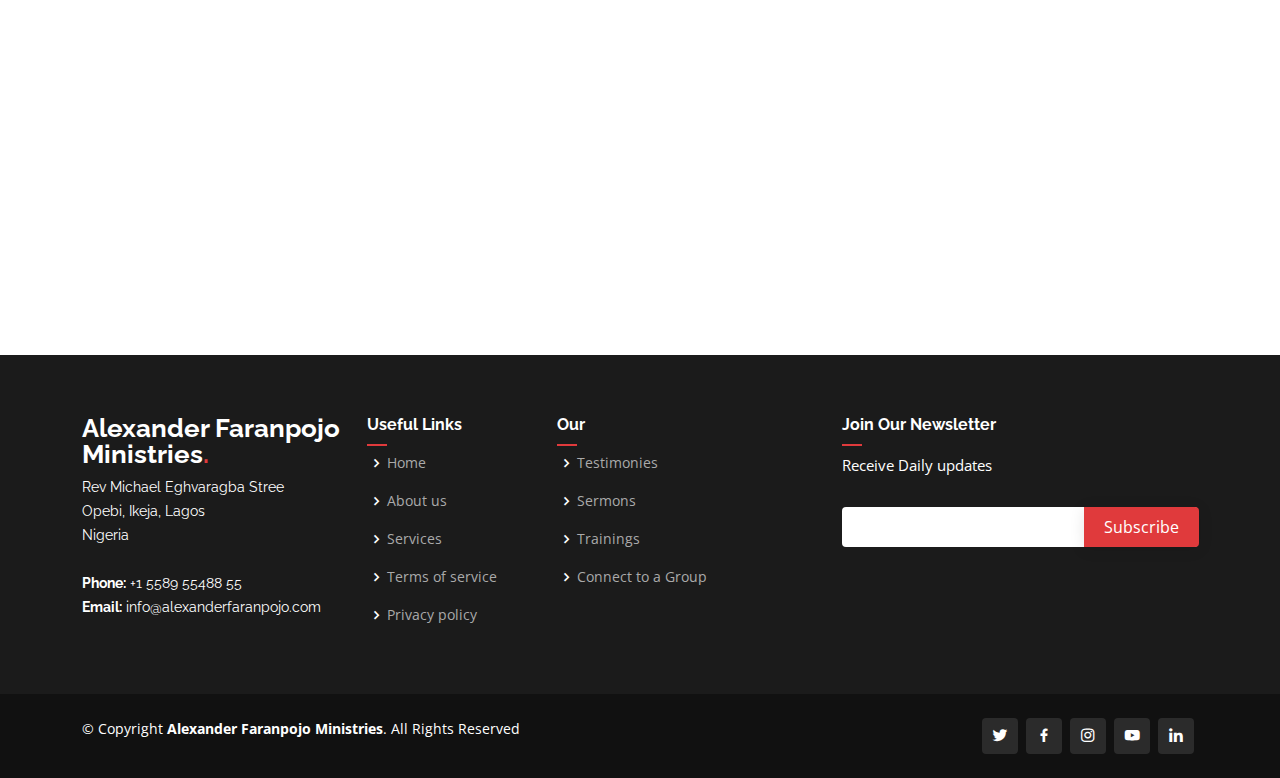
==== commit 0ce436a4: "NEW UPDATES WITH BIO" ====
--- a/index.html
+++ b/index.html
@@ -54,14 +54,16 @@
               <li><a href="#">VIRTUES Brazil</a></li>
             </ul>
           </li>
-                    <li><a href="blog.html">Books</a></li>
+                    <li><a class="nav-link scrollto active" href="#team">Books</a></li>
           </ul>
         <i class="bi bi-list mobile-nav-toggle"></i>
-      </nav><!-- .navbar -->
+      </nav>
+<!-- .navbar -->
 
       <a href="#about" class="get-started-btn scrollto">Connect</a>
     </div>
-  </header><!-- End Header -->
+  </header>
+<!-- End Header -->
 
   <!-- ======= Hero Section ======= -->
   <section id="hero" class="d-flex align-items-center">
@@ -76,7 +78,8 @@
       </div>
     </div>
 
-  </section><!-- End Hero -->
+  </section>
+  <!-- End Hero -->
 
   <main id="main">
 
@@ -103,13 +106,10 @@
         <div class="row no-gutters">
           <div class="content col-xl-5 d-flex align-items-stretch">
             <div class="content">
-              <h3>Rev. DR Alexander Faranpojo is the president VIRTUES INTERNATIONAL MINISTRIES
-</h3>
-              <p>
-                He is also the senior pastor of VIRTUES CHRISTIAN CENTRE with the mandate to make men God's Pride with the 
-evidence of influenced lives.
+            <p>
+                Rev Dr Alexander Faranpojo is the senior pastor of VIRTUES CHRISTIAN CENTRE with the mandate to make men God's Pride with the evidence of influenced lives.
 </p>
-              <a href="#" class="about-btn"><span>Read Bio</span> <i class="bx bx-chevron-right"></i></a>
+             <!-- <a href="bio.html" class="about-btn"><span>Read Bio</span> <i class="bx bx-chevron-right"></i></a> -->
             </div>
           </div>
           <div class="col-lg-3 col-md-6 d-flex align-items-stretch">
@@ -124,19 +124,20 @@
                 </div>
               </div>
               <div class="member-info">
-              <h4>REV DR ALEXANDER FARANPOJO</h4>
+              <h4>Rev Dr Alexander Faranpojo</h4>
                 <span>President & Founder Virtues International Ministries</span>
               </div>
             </div>
           </div>
 
-            </div><!-- End .content-->
-          </div>
-        </div>
-
-      </div>
-    </section><!-- End About Section -->
-
+            </div>
+  <!-- End .content-->
+          </div>
+        </div>
+
+      </div>
+    </section>
+    <!-- End About Section -->
     <!-- ======= Counts Section ======= -->
     <section id="counts" class="counts">
       <div class="container" data-aos="fade-up">
@@ -163,7 +164,7 @@
             <div class="count-box">
               <i class="bi bi-headset"></i>
               <span data-purecounter-start="0" data-purecounter-end="6" data-purecounter-duration="1" class="purecounter"></span>
-              <p> Locations</p>
+              <p>Countries</p>
             </div>
           </div>
 
@@ -174,11 +175,8 @@
               <p>Workers & Volunteers</p>
             </div>
           </div>
-
-        </div>
-
-      </div>
-    </section><!-- End Counts Section -->
+  </section>
+  <!-- End Counts Section -->
 
     <!-- ======= Tabs Section ======= -->
     <!-- End Tabs Section -->
@@ -217,8 +215,9 @@
               <div class="member-info">
                 <h4>Making Love Work VOL 1</h4>
                 <span>Rev Dr Alexander Faranpojo</span>
-              </div>
-            </div>
+                <div class="text-center"><button type="order">Order</button></div>
+              </div>
+                </div>
           </div>
 
           <div class="col-lg-3 col-md-6 d-flex align-items-stretch">
@@ -229,6 +228,7 @@
               <div class="member-info">
                 <h4>Making Love Work VOL 2</h4>
                 <span>Rev Dr Alexander Faranpojo</span>
+                <div class="text-center"><button type="order">Order</button></div>
               </div>
             </div>
           </div>
@@ -241,6 +241,7 @@
               <div class="member-info">
                 <h4>Be Delibrate</h4>
                 <span>Rev Dr Alexander Faranpojo</span>
+                <div class="text-center"><button type="order">Order</button></div>
               </div>
             </div>
           </div>
@@ -249,14 +250,15 @@
             <div class="member" data-aos="fade-up" data-aos-delay="400">
               <div class="member-img">
                 <img src="assets\img\team\book.jpg" class="img-fluid" alt="">
-                              </div>
-                         </div>
-          </div>
-
-        </div>
-
-      </div>
-    </section><!-- End Team Section -->
+              </div>
+              <div class="member-info">
+                <h4>Be Delibrate</h4>
+                <span>Rev Dr Alexander Faranpojo</span>
+                <div class="text-center"><button type="order">Order</button></div>
+            </div>
+          </div>
+    </section>
+    <!-- End Team Section -->
 
     <!-- ======= Contact Section ======= -->
     <section id="contact" class="contact">
@@ -286,6 +288,7 @@
                   <p>info@alexanderfaranpojo.com</p>
                 </div>
               </div>
+              
              <!-- Phone number
               <div class="col-md-6">
                 <div class="info-box mt-4">
@@ -327,9 +330,11 @@
         </div>
 
       </div>
-    </section><!-- End Contact Section -->
-
-  </main><!-- End #main -->
+    </section>
+<!-- End Contact Section -->
+
+  </main>
+  <!-- End #main -->
 
   <!-- ======= Footer ======= -->
   <footer id="footer">
@@ -363,7 +368,7 @@
           <div class="col-lg-3 col-md-6 footer-links">
             <h4>Our </h4>
             <ul>
-              <li><i class="bx bx-chevron-right"></i> <a href="#">Testimonie</a></li>
+              <li><i class="bx bx-chevron-right"></i> <a href="#">Testimonies</a></li>
               <li><i class="bx bx-chevron-right"></i> <a href="#">Sermons</a></li>
               <li><i class="bx bx-chevron-right"></i> <a href="#">Trainings</a></li>
               <li><i class="bx bx-chevron-right"></i> <a href="#">Connect to a Group</a></li>
--- a/assets/css/style.css
+++ b/assets/css/style.css
@@ -1255,7 +1255,14 @@
   position: relative;
   overflow: hidden;
 }
-
+.team button[type=order] {
+  background: #e03a3c;
+  border: 0;
+  padding: 10px 32px;
+  color: #fff;
+  transition: 0.4s;
+  border-radius: 4px;
+}
 .team .member .social {
   position: absolute;
   left: 0;
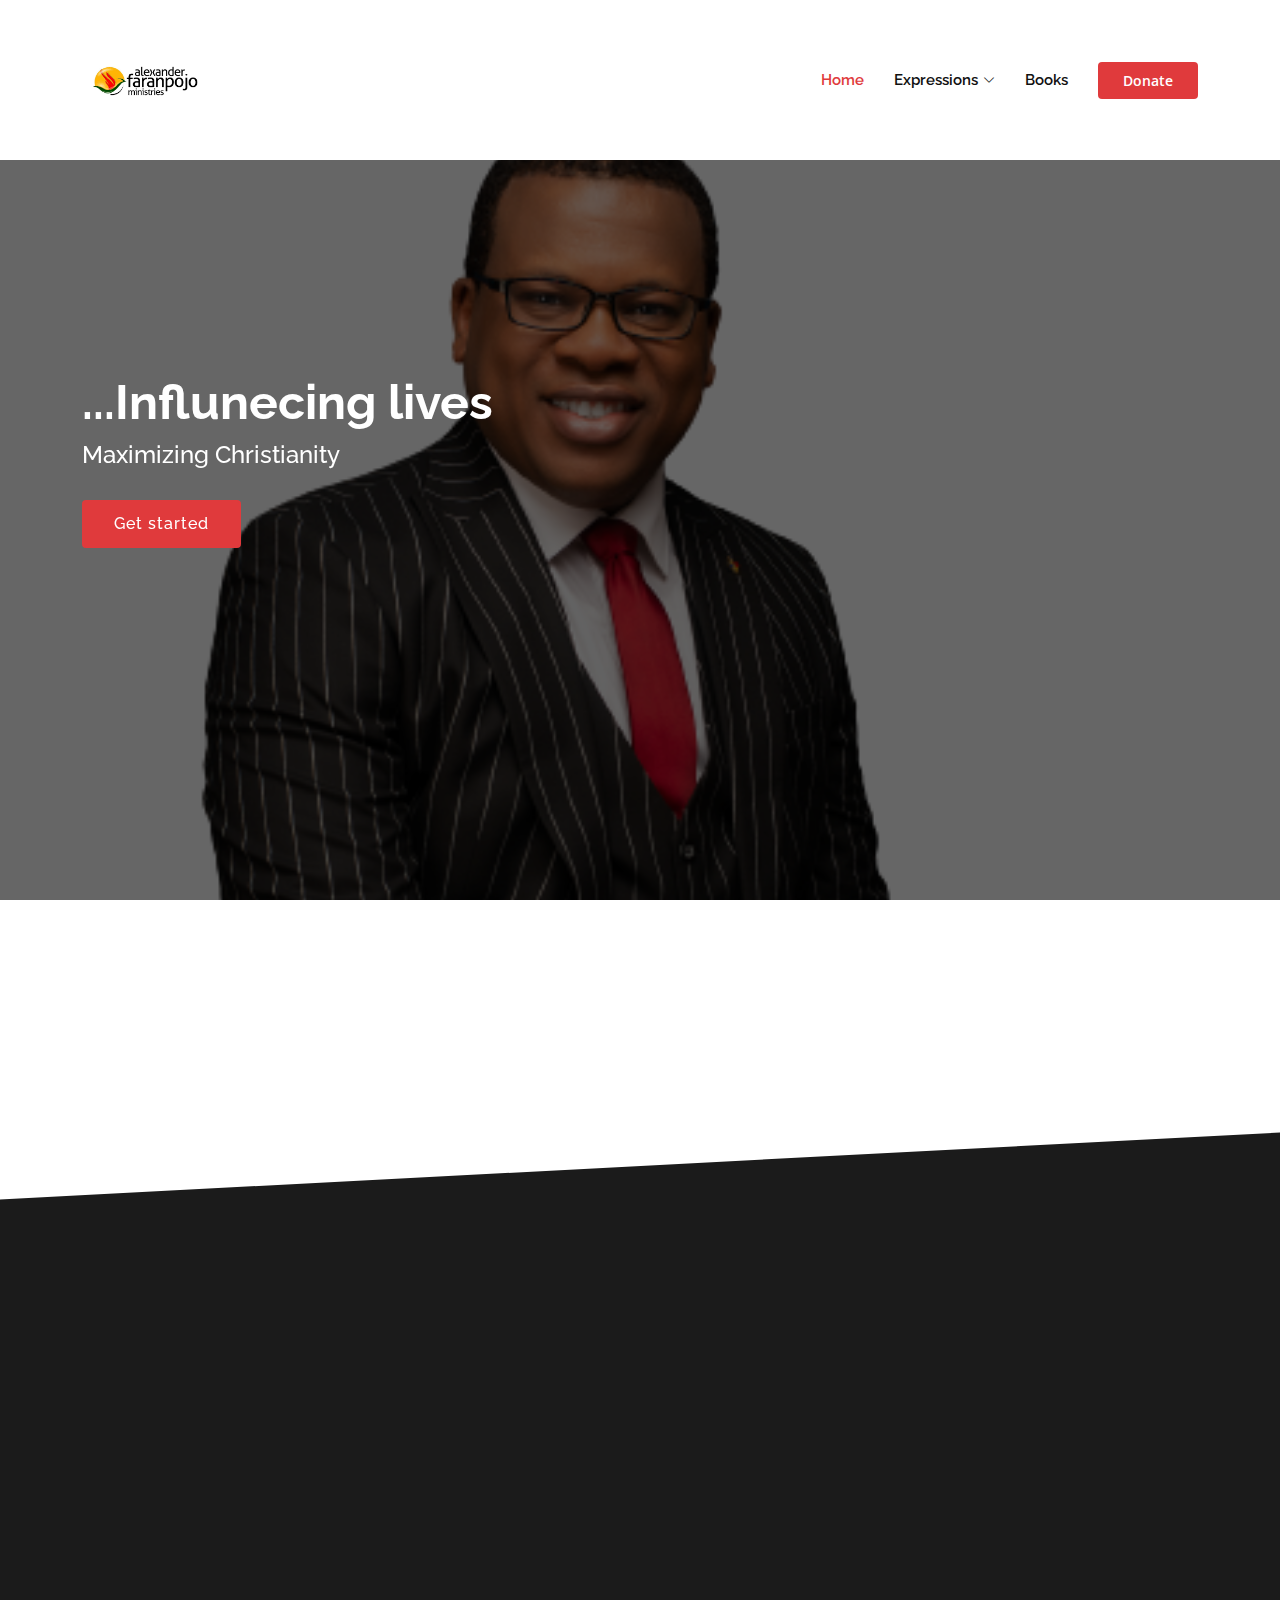
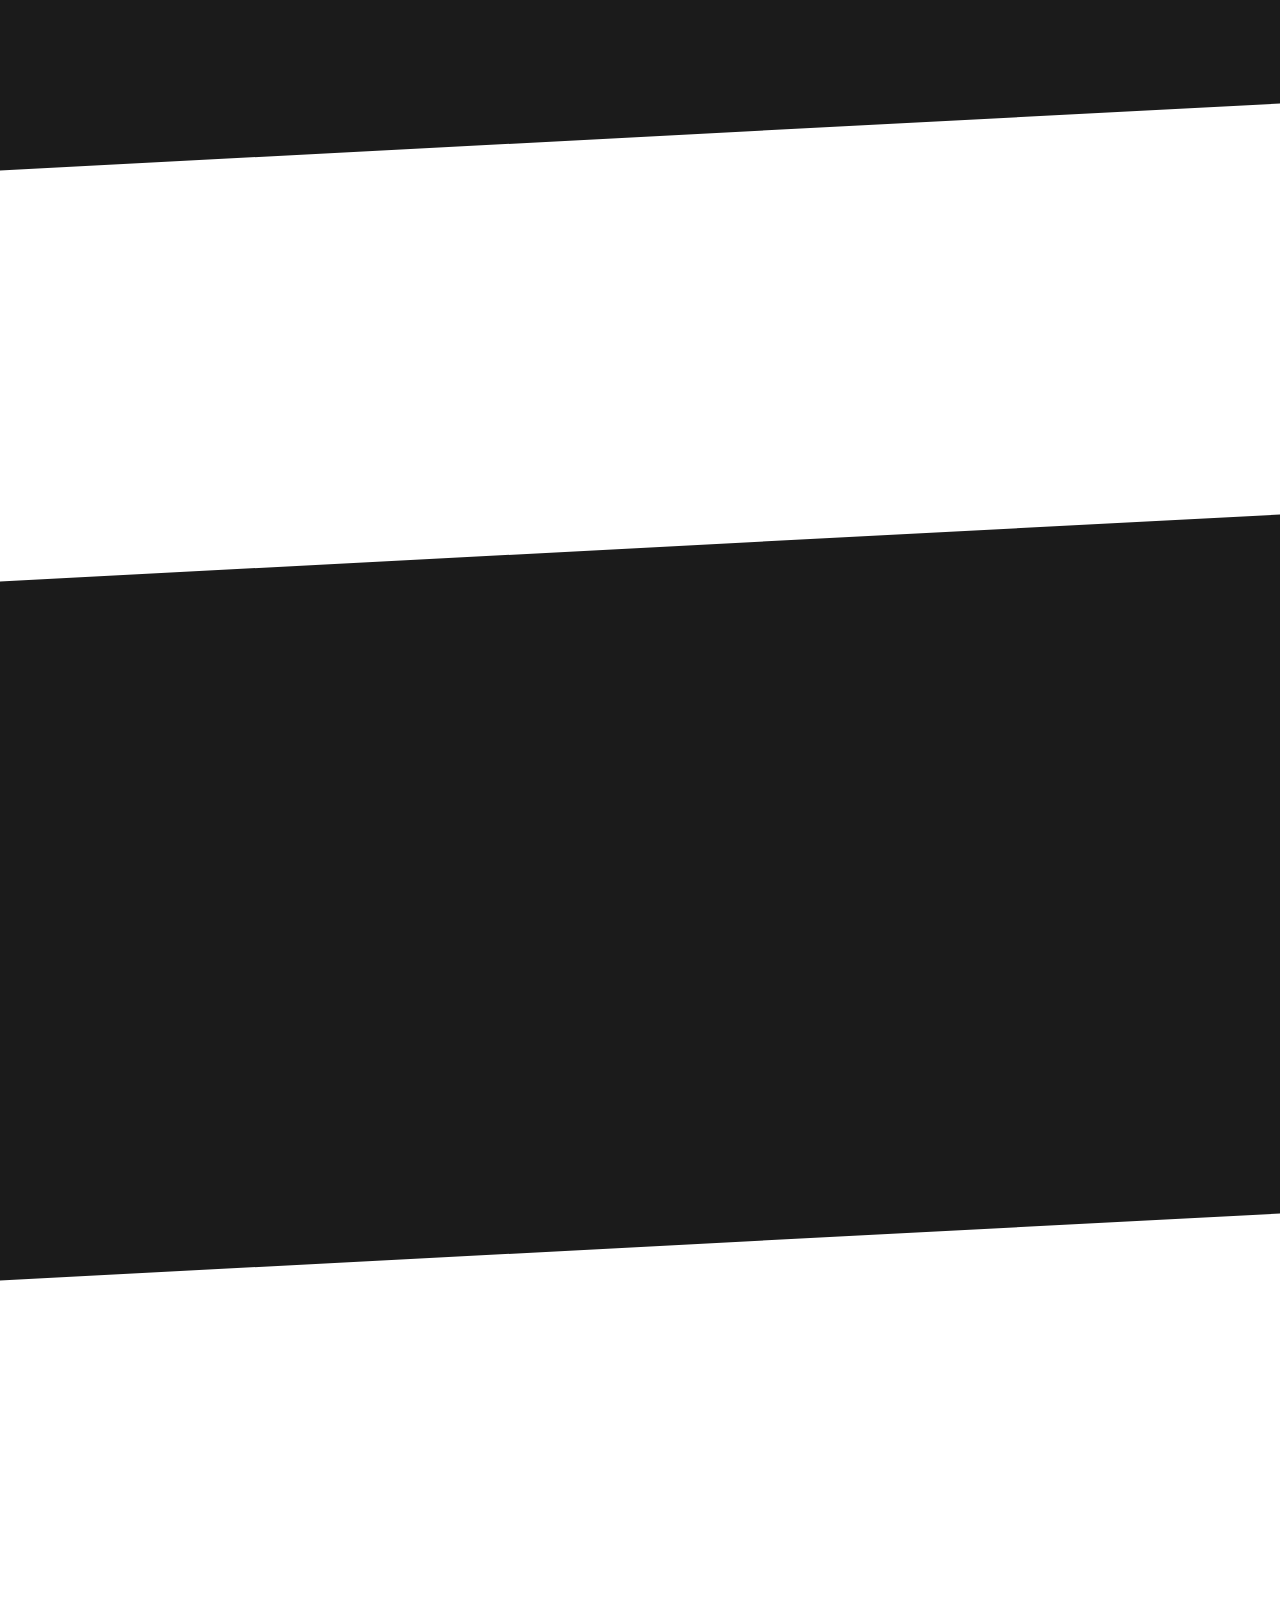
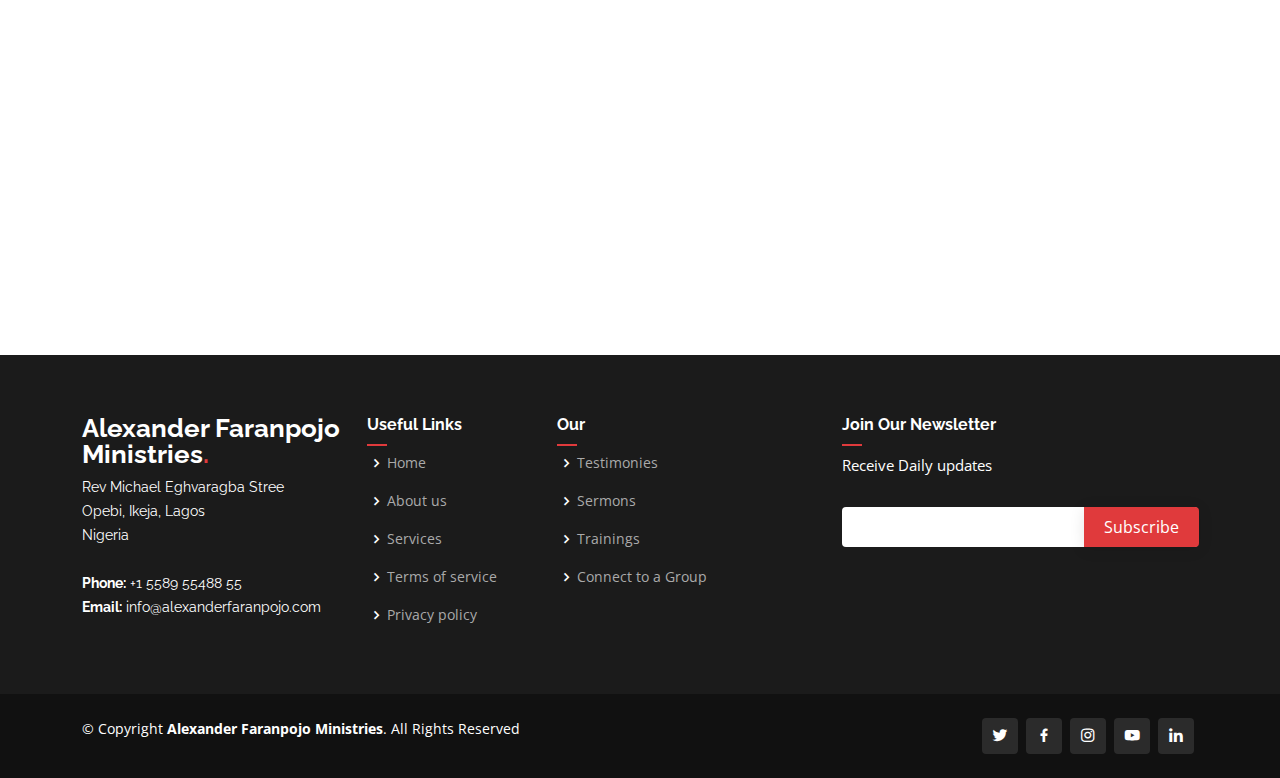
==== commit ab7820a9: "Created and completed bio.html page" ====
--- a/index.html
+++ b/index.html
@@ -60,7 +60,7 @@
       </nav>
 <!-- .navbar -->
 
-      <a href="#about" class="get-started-btn scrollto">Connect</a>
+      <a href="https://paystack.com/pay/alexanderfaranpojo" class="get-started-btn scrollto">Donate</a>
     </div>
   </header>
 <!-- End Header -->
@@ -109,7 +109,7 @@
             <p>
                 Rev Dr Alexander Faranpojo is the senior pastor of VIRTUES CHRISTIAN CENTRE with the mandate to make men God's Pride with the evidence of influenced lives.
 </p>
-             <!-- <a href="bio.html" class="about-btn"><span>Read Bio</span> <i class="bx bx-chevron-right"></i></a> -->
+             <a href="bio.html" class="about-btn"><span>Read Bio</span> <i class="bx bx-chevron-right"></i></a> 
             </div>
           </div>
           <div class="col-lg-3 col-md-6 d-flex align-items-stretch">
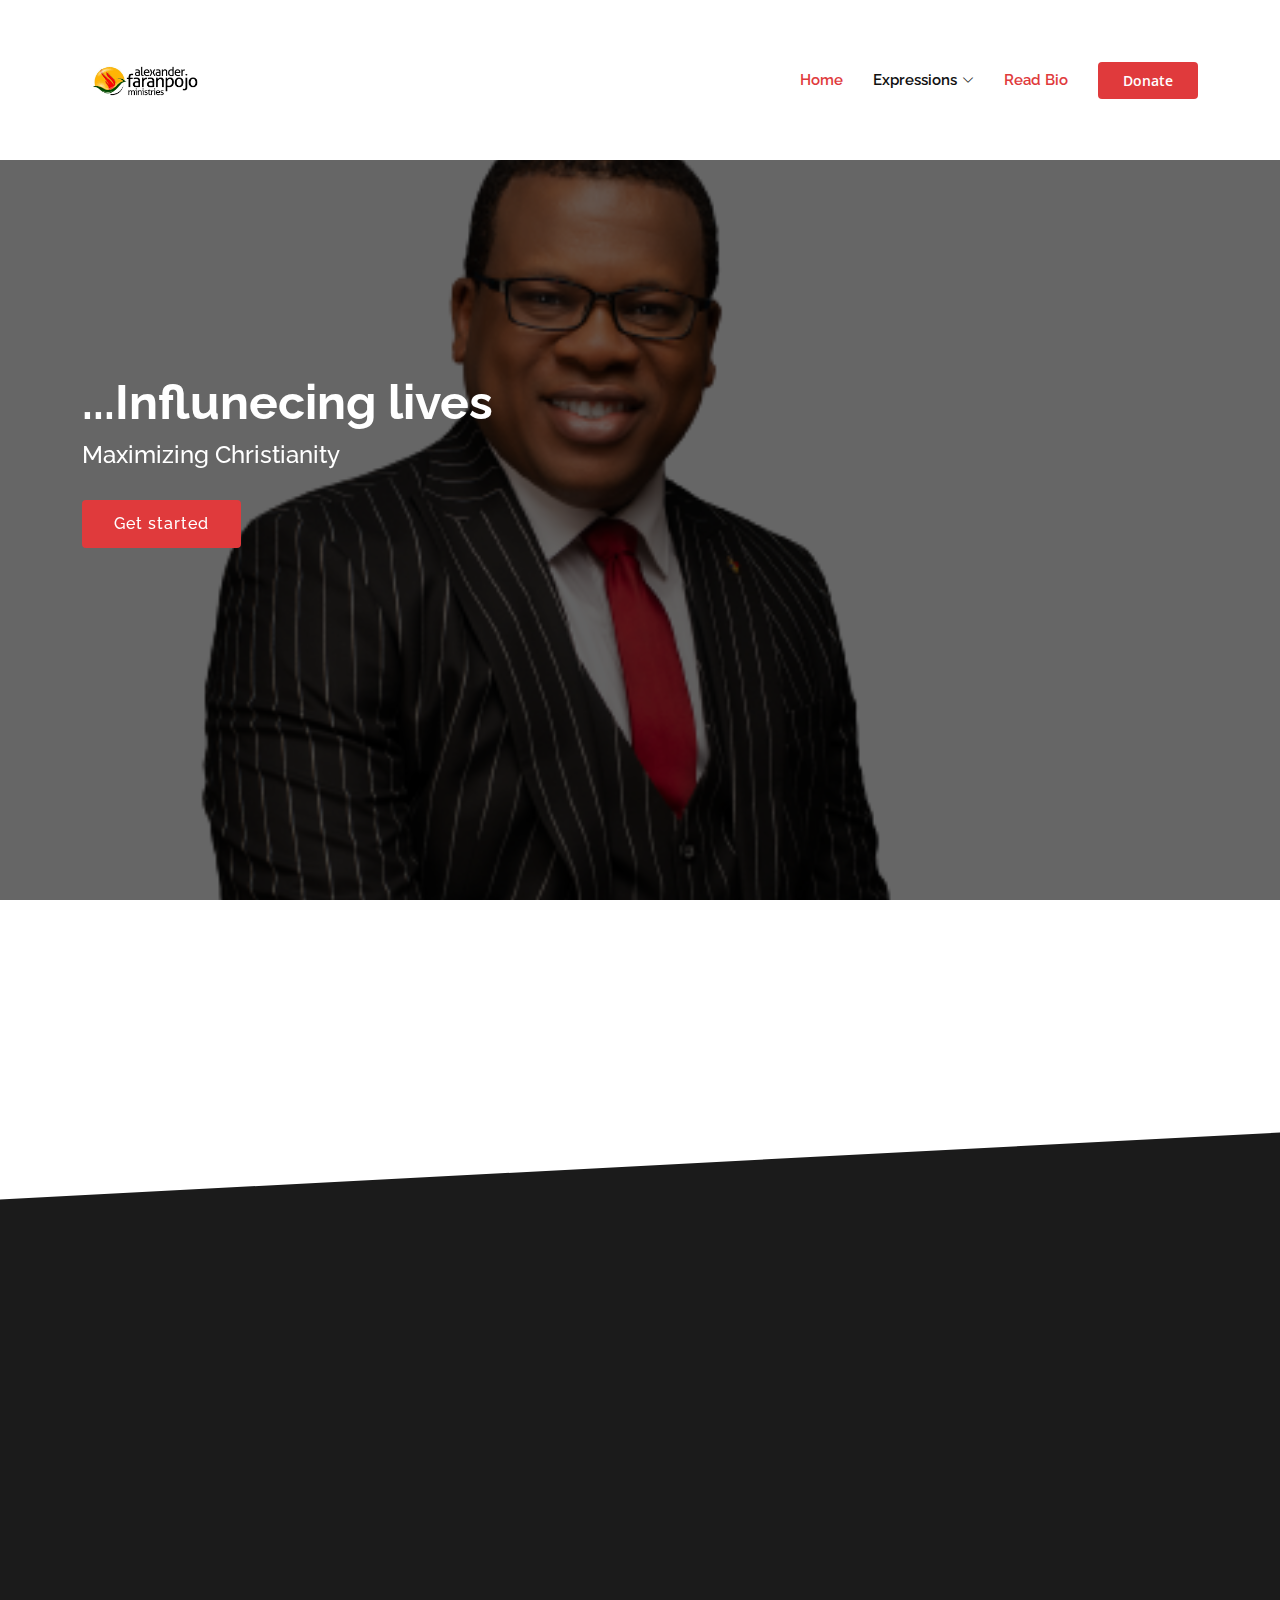
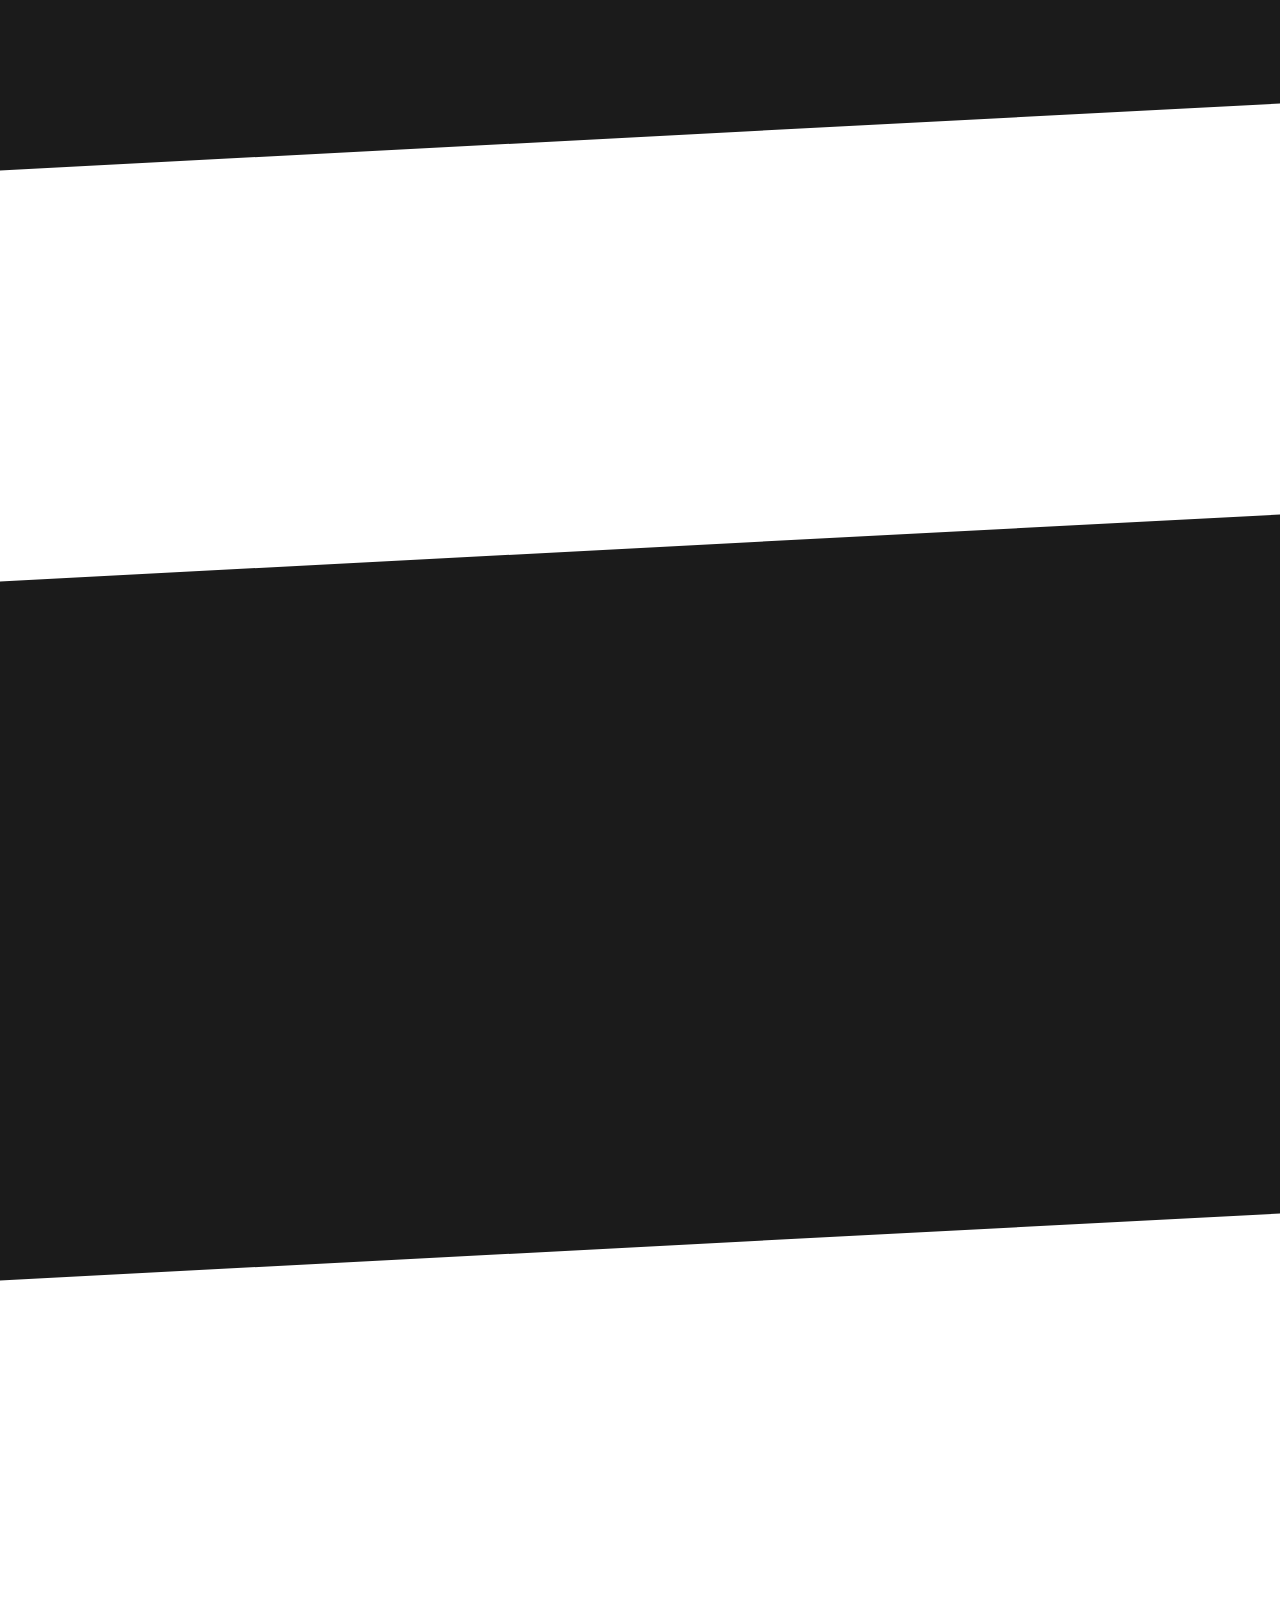
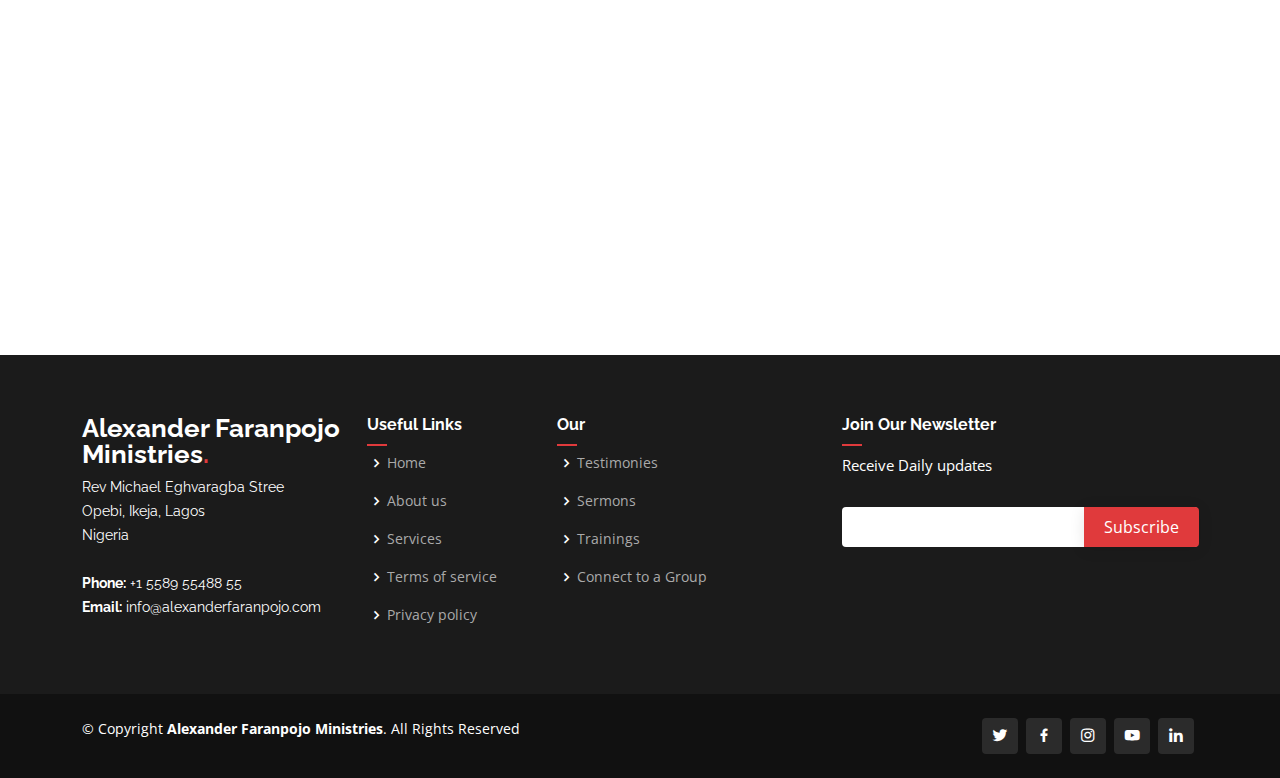
==== commit d8a9ae0a: "changed books nav link to read bio" ====
--- a/index.html
+++ b/index.html
@@ -54,7 +54,7 @@
               <li><a href="#">VIRTUES Brazil</a></li>
             </ul>
           </li>
-                    <li><a class="nav-link scrollto active" href="#team">Books</a></li>
+                    <li><a class="nav-link scrollto active" href="bio.html">Read Bio</a></li>
           </ul>
         <i class="bi bi-list mobile-nav-toggle"></i>
       </nav>
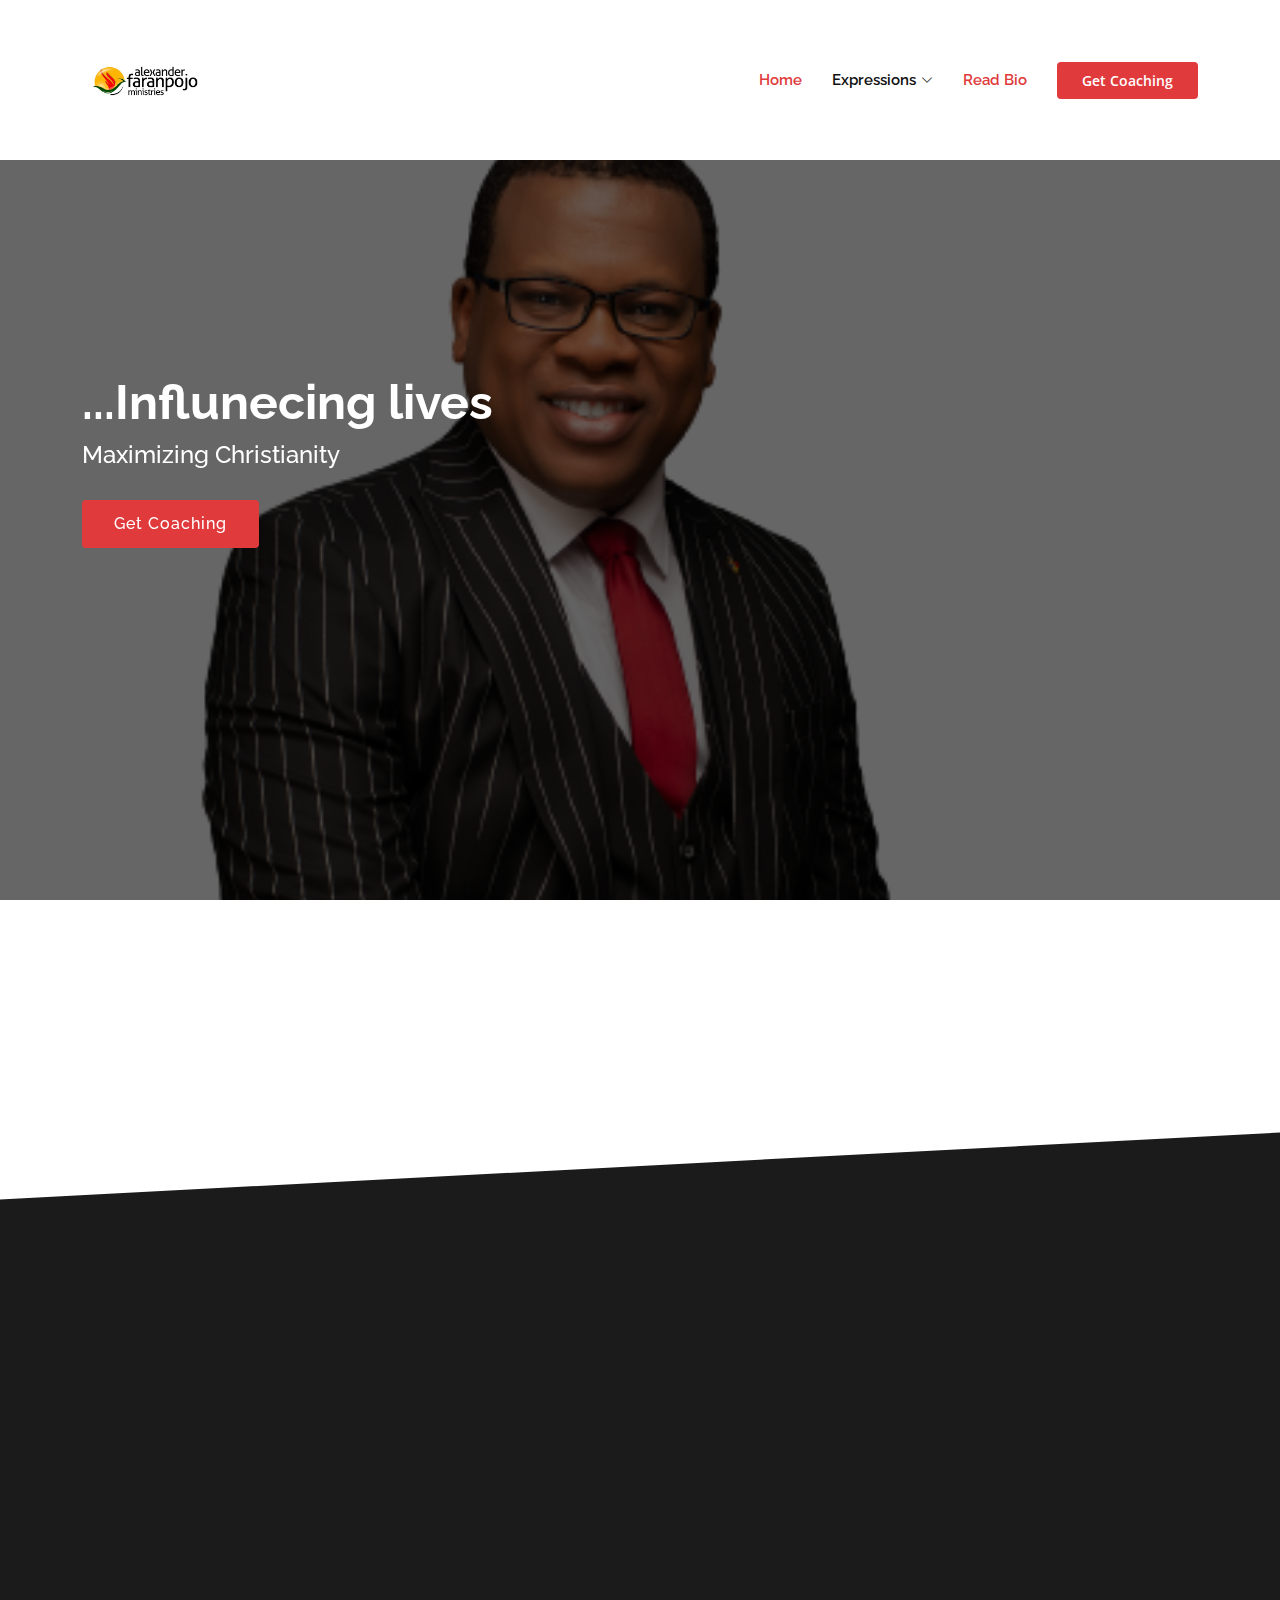
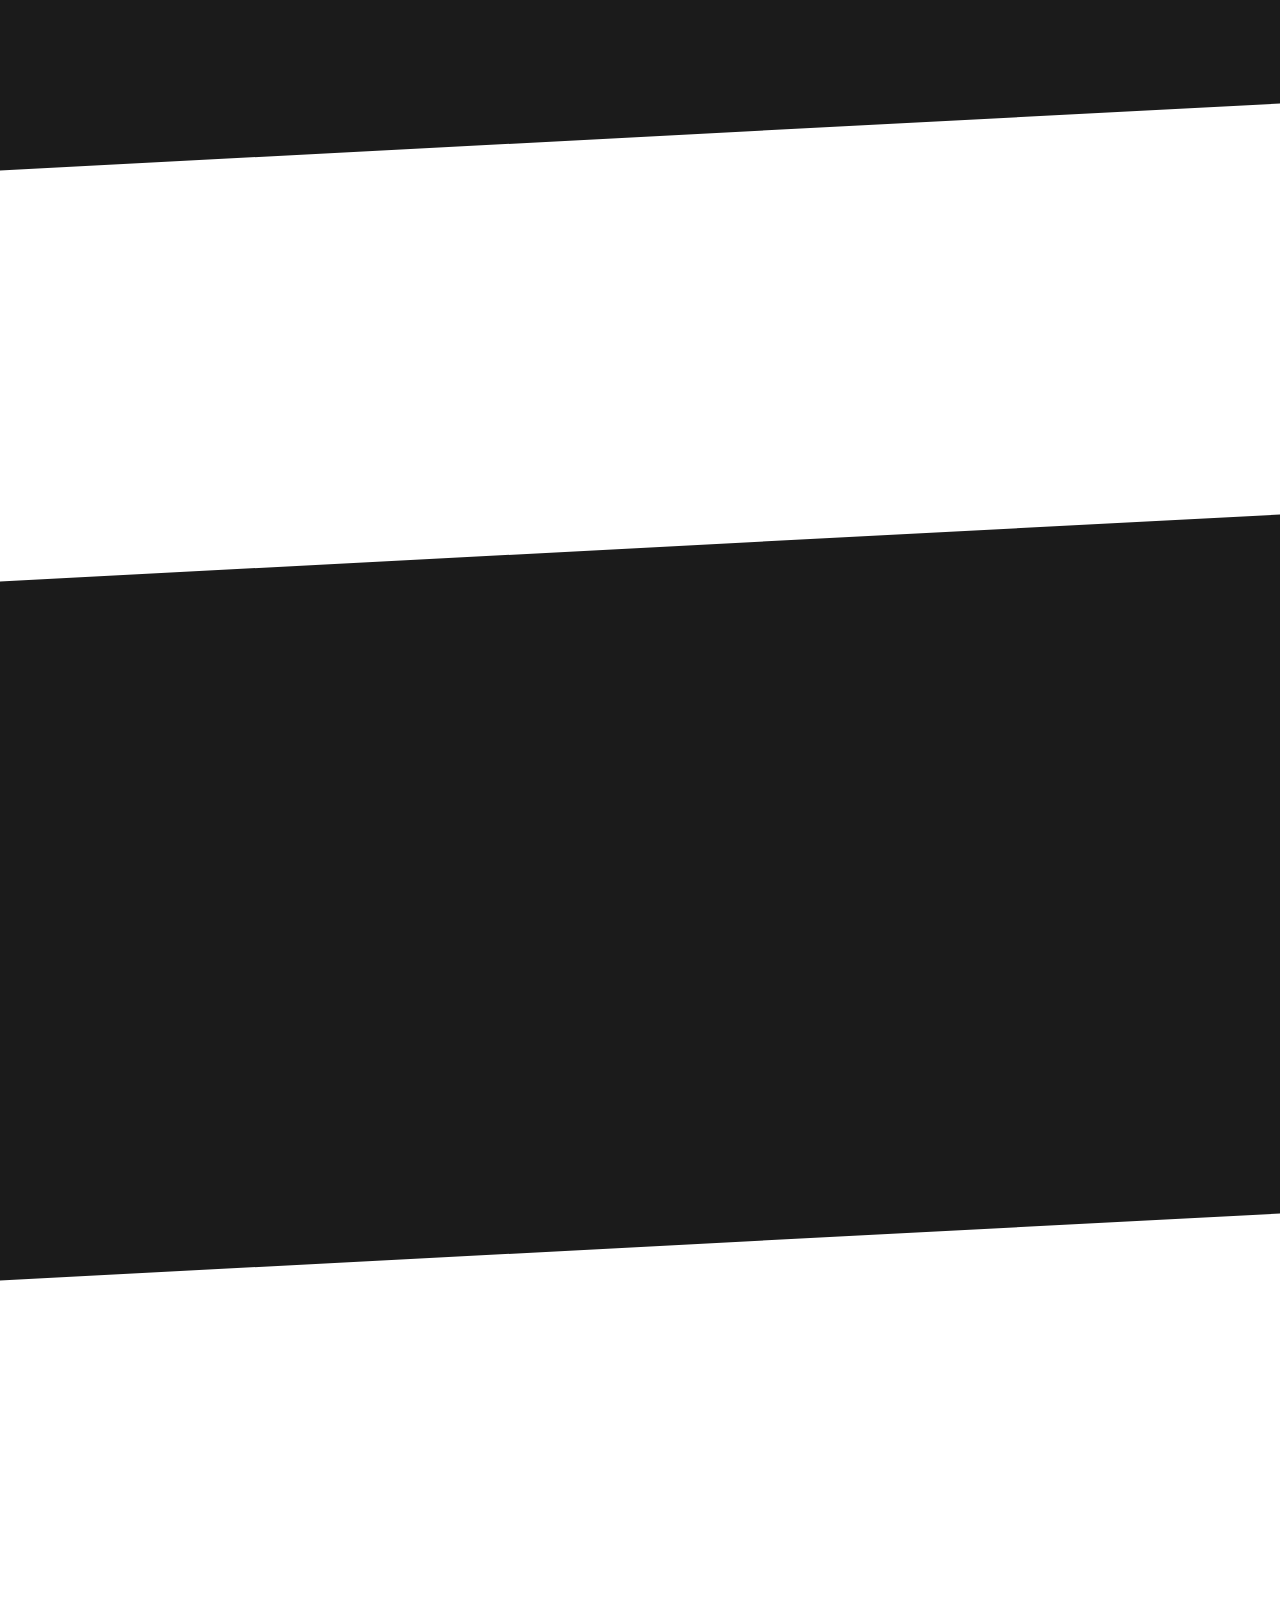
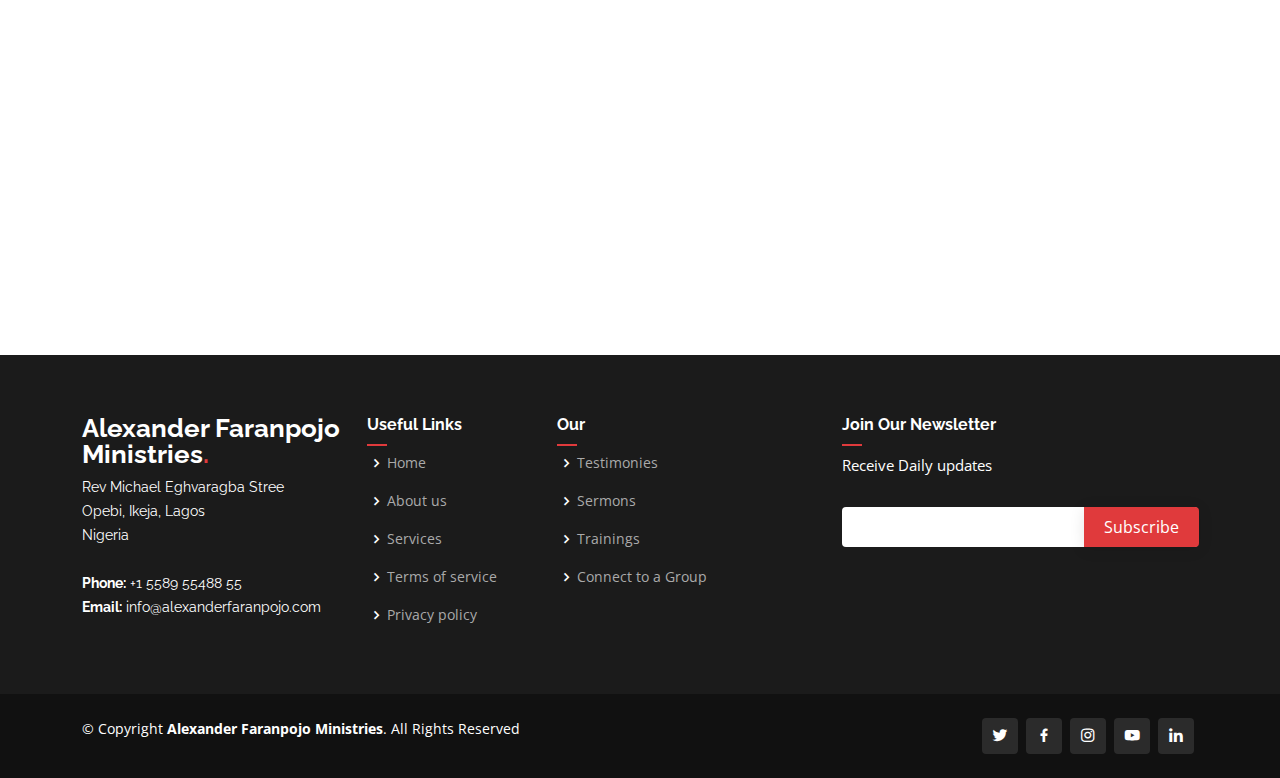
==== commit 4c61d6f5: "Update home page" ====
--- a/index.html
+++ b/index.html
@@ -60,7 +60,7 @@
       </nav>
 <!-- .navbar -->
 
-      <a href="https://paystack.com/pay/alexanderfaranpojo" class="get-started-btn scrollto">Donate</a>
+      <a href="https://afaranpojo.renderforestsites.com/" class="get-started-btn scrollto">Get Coaching</a>
     </div>
   </header>
 <!-- End Header -->
@@ -73,7 +73,7 @@
         <div class="col-xl-6">
           <h1>...Influnecing lives</h1>
           <h2>Maximizing Christianity</h2>
-          <a href="#about" class="btn-get-started scrollto">Get started</a>
+          <a href="https://afaranpojo.renderforestsites.com/" class="btn-get-started scrollto">Get Coaching</a>
         </div>
       </div>
     </div>
